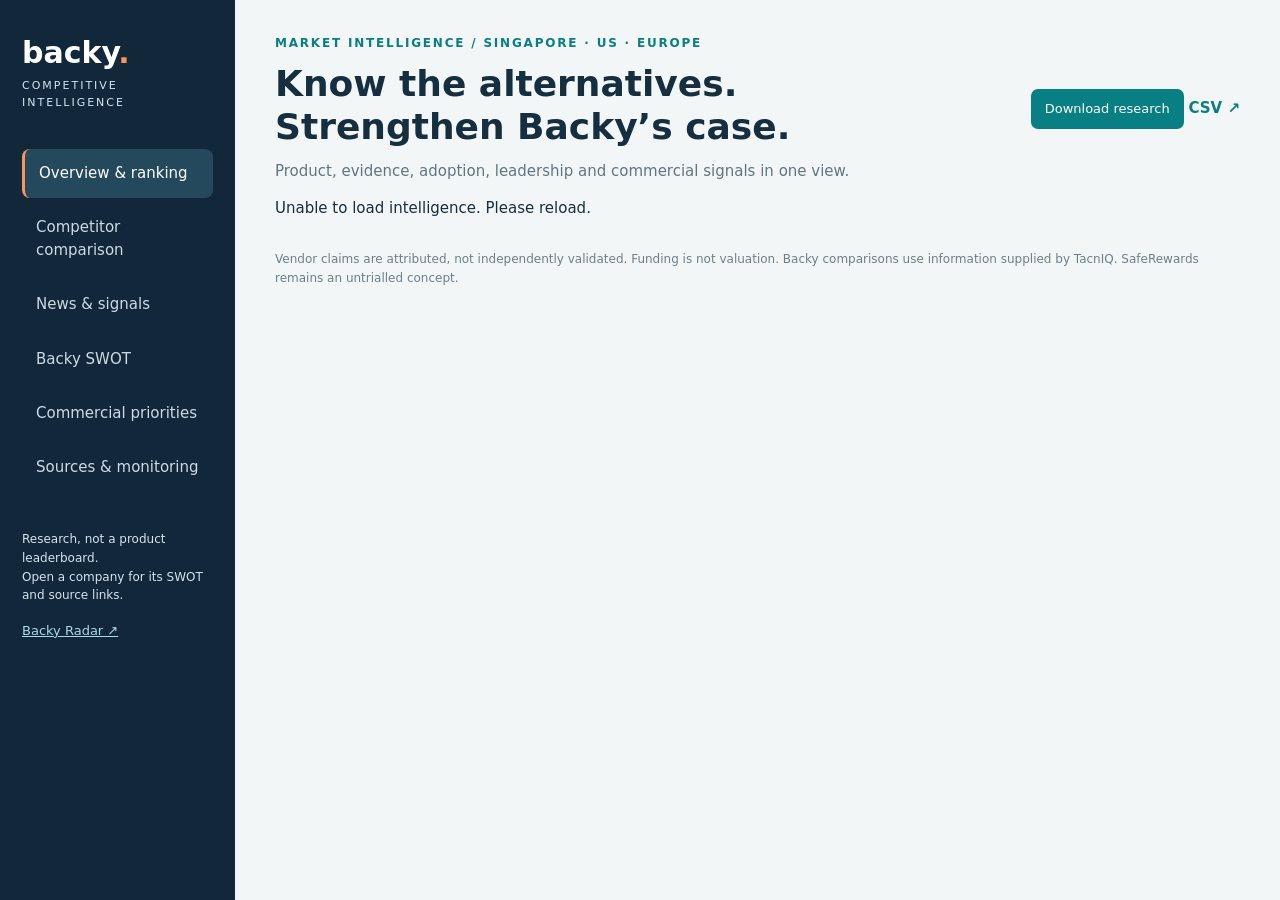
==== competitor_templates/competitors.html @ 69746f9e "Add sourced competitor intelligence dashboard and scheduled public monitoring" ====
<!doctype html><html lang="en"><head><meta charset="utf-8"><meta name="viewport" content="width=device-width,initial-scale=1"><title>Backy • Competitor Intelligence</title><style>
:root{--nav:#12283a;--ink:#152e40;--teal:#087f82;--orange:#ff9256;--line:#dce5e8}*{box-sizing:border-box}body{margin:0;background:#f3f6f6;color:var(--ink);font:15px/1.55 system-ui,sans-serif}aside{position:fixed;width:235px;height:100vh;background:var(--nav);color:#d5e4ed;padding:30px 22px}.brand{font-size:30px;font-weight:800;color:white}.brand span{color:var(--orange)}.sub{font-size:11px;letter-spacing:2px;text-transform:uppercase}nav{margin:38px 0}button{cursor:pointer;font:inherit;border:0}nav button{display:block;width:100%;text-align:left;background:none;color:#ccdae4;border-radius:8px;padding:13px 14px;margin:5px 0}nav button.active{background:#24495d;color:white;border-left:3px solid var(--orange)}aside a{color:#a9d9e1;font-size:13px}main{margin-left:235px;padding:34px 40px;max-width:1700px}.eyebrow{color:var(--teal);font-size:12px;font-weight:750;letter-spacing:1.8px;text-transform:uppercase}h1{font-size:36px;line-height:1.2;margin:9px 0 12px}h2{font-size:23px;margin:8px 0 16px}h3{font-size:17px;margin:0 0 9px}p{margin:8px 0 14px}.muted{color:#607584}.top{display:flex;justify-content:space-between;gap:24px;align-items:center}.pill,.tag{display:inline-block;border-radius:30px;padding:5px 10px;background:#e5f4f1;color:#076666;font-size:12px}.warn{background:#fff0dc;color:#925b10}.cards{display:grid;grid-template-columns:repeat(3,1fr);gap:16px;margin:25px 0}.card,.panel{background:white;border:1px solid var(--line);border-radius:13px;padding:21px}.metric{font-size:31px;font-weight:750}.grid{display:grid;grid-template-columns:1.45fr 1fr;gap:22px}.small{font-size:12px}.callout{border-left:4px solid var(--orange);background:#fff8f2;padding:18px;margin:18px 0;border-radius:5px}.link{color:var(--teal);text-decoration:none;font-weight:600}.link:hover{text-decoration:underline}.btn{display:inline-block;background:var(--teal);color:white;border-radius:7px;padding:10px 14px;text-decoration:none;font-size:13px}.row{display:flex;align-items:center;gap:12px;padding:14px 0;border-bottom:1px solid var(--line)}.rank{font-weight:750;color:var(--teal);width:25px}.score{margin-left:auto;font-weight:750}.bar{height:5px;background:#e4ecef;border-radius:6px;width:100px}.bar i{display:block;height:100%;background:var(--teal);border-radius:6px}.companybtn{background:none;color:var(--ink);text-align:left;font-weight:650;padding:0}.companybtn:hover{color:var(--teal)}table{border-collapse:collapse;width:100%;font-size:13px}th,td{padding:15px 12px;border-bottom:1px solid var(--line);text-align:left;vertical-align:top}th{font-size:11px;letter-spacing:.6px;text-transform:uppercase;background:#f7fafb}td:nth-child(1){min-width:170px}input,select{padding:10px;border:1px solid #c8d7df;border-radius:6px;font:inherit;background:white}.filters{display:flex;gap:10px;flex-wrap:wrap;margin:20px 0}.scroll{overflow:auto}.swot{display:grid;grid-template-columns:1fr 1fr;gap:17px}.swot .panel:nth-child(1){border-top:4px solid #139491}.swot .panel:nth-child(2){border-top:4px solid #d6a058}.swot .panel:nth-child(3){border-top:4px solid #4794ce}.swot .panel:nth-child(4){border-top:4px solid #bb6b75}ul{padding-left:20px}li{margin:9px 0}dialog{border:0;border-radius:15px;width:min(1050px,94vw);max-height:90vh;padding:28px;color:var(--ink)}dialog::backdrop{background:#0b233ac4}.close{float:right;background:#eaf0f3;border-radius:6px;padding:6px 12px}.news{padding:18px 0;border-bottom:1px solid var(--line)}.news a{font-size:17px}.hidden{display:none}.badge{font-size:11px;display:inline-block;padding:3px 7px;border-radius:4px;background:#edf2f5}.steps{display:grid;grid-template-columns:repeat(3,1fr);gap:16px}footer{padding:30px 0;color:#6b7f8d;font-size:12px}@media(max-width:1000px){aside{position:static;width:auto;height:auto;padding:18px}nav{display:flex;flex-wrap:wrap;margin:12px 0}nav button{width:auto}aside .small{display:none}main{margin:0;padding:24px}.grid{grid-template-columns:1fr}}@media(max-width:650px){.cards,.steps,.swot{grid-template-columns:1fr}.top{display:block}h1{font-size:29px}}
</style></head><body><aside><div class="brand">backy<span>.</span></div><div class="sub">Competitive intelligence</div><nav id="nav"><button data-view="overview" class="active">Overview & ranking</button><button data-view="compare">Competitor comparison</button><button data-view="updates">News & signals</button><button data-view="swot">Backy SWOT</button><button data-view="strategy">Commercial priorities</button><button data-view="sources">Sources & monitoring</button></nav><p class="small">Research, not a product leaderboard.<br>Open a company for its SWOT and source links.</p><a href="https://backy-radar-preview.onrender.com" target="_blank" rel="noopener">Backy Radar ↗</a></aside><main><div class="top"><div><div class="eyebrow">Market intelligence / Singapore · US · Europe</div><h1>Know the alternatives.<br>Strengthen Backy’s case.</h1><p class="muted">Product, evidence, adoption, leadership and commercial signals in one view.</p></div><div><a class="btn" href="/report.md">Download research</a> <a class="link" href="/export.csv">CSV ↗</a><p class="small muted" id="reviewdate"></p></div></div><div id="content"><p>Loading intelligence…</p></div><footer>Vendor claims are attributed, not independently validated. Funding is not valuation. Backy comparisons use information supplied by TacnIQ. SafeRewards remains an untrialled concept.</footer></main><dialog id="detail"><button class="close" onclick="this.closest('dialog').close()">Close ×</button><div id="detailbody"></div></dialog><script>
let D,view='overview';const $=s=>document.querySelector(s),esc=s=>String(s??'').replace(/[&<>"']/g,c=>({'&':'&amp;','<':'&lt;','>':'&gt;','"':'&quot;',"'":'&#39;'}[c]));const a=(u,t)=>`<a class="link" href="${esc(u)}" target="_blank" rel="noopener noreferrer">${esc(t)} ↗</a>`;const company=p=>`<button class="companybtn" onclick="detail('${p.id}')">${esc(p.name)}</button>`;const swot=s=>`<div class="swot">${Object.entries(s).map(([k,v])=>`<div class="panel"><h3>${k}</h3><ul>${v.map(x=>`<li>${esc(x)}</li>`).join('')}</ul></div>`).join('')}</div>`;
function detail(id){let p=D.profiles.find(x=>x.id===id);$('#detailbody').innerHTML=`<div class="eyebrow">${esc(p.category)} · ${esc(p.region)}</div><h2>${esc(p.name)} <span class="pill">${p.score}/100 relevance</span></h2><p>${esc(p.technology)}</p><div class="grid"><div><h3>Deployment & adoption</h3><p>${esc(p.adoption)}</p><h3>Management</h3><p>${esc(p.management)}</p></div><div><h3>Funding & valuation</h3><p>${esc(p.finance)}</p><h3>Pricing</h3><p>${esc(p.pricing)}</p></div></div><div class="callout"><strong>Backy response</strong><p>${esc(p.backy_response)}</p></div><h3>Competitor SWOT · analyst assessment</h3>${swot(p.swot)}<h3 style="margin-top:20px">Sources</h3>${p.sources.map(s=>`<p>${a(s.url,s.label)}</p>`).join('')}<h3>Score breakdown</h3><p>${Object.keys(D.methodology.weights).map((k,i)=>`${k}: ${p.scores[i]}/5 (${D.methodology.weights[k]}%)`).join(' · ')}</p>`;$('#detail').showModal()}
function render(){let html='';let ps=D.profiles;
if(view==='overview'){html=`<div class="cards"><div class="card"><div class="eyebrow">Landscape</div><div class="metric">${ps.length}</div><span>11 companies + existing alternatives</span></div><div class="card"><div class="eyebrow">Reviewed baseline</div><div class="metric">9 Oct 2026</div><span>Facts and analyst comparisons</span></div><div class="card"><div class="eyebrow">Discovery cadence</div><div class="metric">2× daily</div><span>Public news & official page checks; see health</span></div></div><div class="callout"><strong>Key watch: Kinetic’s insurance-channel transition</strong><p>30 September 2026: Kinetic announced Reflex retirement for workers’ compensation policyholders, with existing policyholder retirement by 1 October 2027. Users outside insurance policies are unaffected.</p>${a(ps.find(x=>x.name==='Kinetic Reflex').update.url,'Read original announcement')}</div><div class="grid"><div class="panel"><h2>Competitive relevance ranking</h2><p class="small muted">Weighted analyst judgement, not a claim of product superiority. Click each company for SWOT.</p>${ps.map((p,i)=>`<div class="row"><span class="rank">${i+1}</span><div>${company(p)}<div class="small muted">${esc(p.category)} · ${esc(p.region)}</div></div><div class="score">${p.score}<div class="bar"><i style="width:${p.score}%"></i></div></div></div>`).join('')}</div><div><div class="panel"><h2>What matters for Backy</h2><ul><li><strong>Haptics are already common.</strong> Prove measurement validity, usability and sustained change.</li><li><strong>Adoption is commercial evidence.</strong> Report hours worn, task context, comfort and alert response.</li><li><strong>HRP ≠ injury savings.</strong> Separate behavioural results from financial outcomes.</li><li><strong>Rewards need a trial.</strong> Demonstrate worker value, sustainable funding and fair scoring.</li><li><strong>Integrate where possible.</strong> EHS vendors and consultants can be partners.</li></ul></div><div class="panel" style="margin-top:18px"><h3>How the ranking works</h3><p class="small">${esc(D.methodology.description)}</p>${Object.entries(D.methodology.weights).map(([k,v])=>`<div class="row">${k}<strong class="score">${v}%</strong></div>`).join('')}</div></div></div>`}
if(view==='compare'){html=`<h2>Buyer-relevant comparison</h2><div class="filters"><input id="search" placeholder="Search companies / capabilities"><select id="category"><option value="">All categories</option>${[...new Set(ps.map(p=>p.category))].map(x=>`<option>${esc(x)}</option>`).join('')}</select></div><div class="panel scroll"><table><thead><tr><th>Company / relevance</th><th>Technology</th><th>Adoption & reporting</th><th>Finance / management</th><th>Backy response</th></tr></thead><tbody id="compareRows"></tbody></table></div>`}
if(view==='updates'){html=`<h2>News, product changes & public signals</h2><p class="muted">Reviewed baseline updates and automatically discovered headlines. Undated pages are current offerings, not “latest news”. Social buttons open public company searches; authenticated posts are not monitored.</p><div class="filters"><select id="newsCompany"><option value="">All companies</option>${ps.map(p=>`<option>${esc(p.name)}</option>`).join('')}</select><select id="newsStatus"><option value="">All statuses</option><option value="reviewed">Reviewed baseline</option><option value="candidate">Unreviewed discovery</option></select><select id="newsFactor"><option value="">All factors</option>${['Technology','Management','Funding / ownership','Partnerships','Evidence / adoption','Market update'].map(x=>`<option>${esc(x)}</option>`).join('')}</select></div><div class="panel" id="newsRows"></div>`}
if(view==='swot'){html=`<h2>Backy SWOT</h2><p class="muted">A strategic assessment based on TacnIQ’s supplied product and trial information. These are hypotheses and priorities, not validated comparative findings.</p>${swot(D.backy_swot)}<div class="callout"><strong>Positioning to test</strong><p>Practical, worker-centred ergonomic feedback with credible task-level evidence and low deployment effort. SafeRewards is an adoption hypothesis to evaluate alongside the core wearable.</p></div>`}
if(view==='strategy'){html=`<h2>Turn intelligence into commercial action</h2><div class="steps"><div class="panel"><span class="pill">1 · This week</span><h3>10 partnership calls</h3><p>Across Singapore, US and Europe, without regional quotas. Prioritise employers, ergonomic consultants, occupational-health providers and distributors with relevant workforces.</p><p class="small">Capture buyer problem, budget owner, incumbent intervention, adoption barriers and a dated next step.</p></div><div class="panel"><span class="pill">2 · Evidence</span><h3>Case-study slides</h3><p>Show baseline → vibration feedback → follow-up. Include participant numbers, wear hours, task mix, HRP/hour and limitations.</p><p class="small">Avoid presenting posture reductions as proven injuries prevented or financial savings.</p></div><div class="panel"><span class="pill">3 · Economics</span><h3>Buyer-owned ROI model</h3><p>Record device, onboarding, support, reporting and rewards costs. Estimate avoided time and incidents only with customer-approved assumptions.</p><p class="small">Show behavioural evidence separately from estimated savings and measured financial outcomes.</p></div></div><div class="grid" style="margin-top:20px"><div class="panel"><h3>SWOT → priorities</h3><ul><li>Strength + opportunity: partner-led trials that combine assessment and feedback.</li><li>Weakness + opportunity: longer adoption trials with transparent measurement.</li><li>Strength + threat: differentiate on ease, worker experience and useful evidence.</li><li>Weakness + threat: narrow claims; standardise onboarding, support and pricing.</li></ul></div><div class="panel"><h3>Questions for every buyer</h3><ul><li>What costs or audit gaps drive action today?</li><li>Which WSH / safety reporting requirements must evidence support?</li><li>What prevents workers from wearing devices consistently?</li><li>Who funds a pilot and who owns subsequent purchase?</li><li>Would internal recognition, pricing or practical rewards improve adoption?</li></ul></div></div><div class="callout"><strong>Rewards pilot design</strong><p>Test feedback-only against feedback plus rewards where feasible. Reward adherence and improvement relative to the worker’s own task-adjusted baseline; never punish an alert. Measure retention, perceived fairness, redemption, cost per engaged worker and persistence after rewards stop. Do not claim HPB or voucher-provider partnership until agreed.</p></div><div class="panel"><h3>Reporting and regulatory workstream</h3><p>Map requested reports to local WSH / occupational-safety requirements, ergonomics methods and customer audit workflows. Confirm privacy, consent and retention practices by market. Device data can support assessments; it does not itself certify compliance.</p>${a('https://www.osha.gov/ergonomics','OSHA ergonomics')} · ${a('https://www.cdc.gov/niosh/ergonomics/','NIOSH ergonomics')} · ${a('https://www.tal.sg/wshc','Singapore WSH Council')}</div>`}
if(view==='sources'){let f=D.feed;html=`<h2>Sources & monitoring health</h2><div class="panel"><h3>Twice-daily news & official-page discovery</h3><p>GitHub Actions is scheduled at 00:00 and 12:00 UTC (08:00 and 20:00 Singapore). Scheduled runs can be delayed. The monitor checks public-news RSS and official-page headings for changes. A first official-page scan establishes a baseline. The dashboard checks the saved feed every five minutes; it does not perform live social scraping.</p><p>Last attempt: <strong>${esc(f.last_attempt||'Not yet recorded')}</strong><br>Last fully successful scan: <strong>${esc(f.last_success||'Not yet recorded')}</strong><br>Sources successful on last attempt: ${f.successful_sources??0}/${f.total_sources??11}</p><p class="small">Automatic classification is keyword-based. Discovered headlines may refer to similarly named organisations and require review. Failed sources do not receive a fresh successful timestamp. Reviewed profiles, scores and valuation notes require manual review.</p>${a('https://github.com/sakthinivastacniq/backyradar/actions/workflows/competitor-monitor.yml','Monitor runs / manual run')} · ${a('https://github.com/sakthinivastacniq/backyradar','Code & research data')}</div><div class="panel scroll" style="margin-top:20px"><table><thead><tr><th>Organisation</th><th>Product / original sources</th><th>Public social discovery</th></tr></thead><tbody>${ps.map(p=>`<tr><td>${company(p)}</td><td>${p.sources.map(s=>a(s.url,s.label)).join('<br>')}</td><td>${a(p.social||('https://www.linkedin.com/search/results/companies/?keywords='+encodeURIComponent(p.name)),p.social?'Public LinkedIn company page':'Find company on LinkedIn')}<br><span class="small muted">Linked page where verified; otherwise a search link</span></td></tr>`).join('')}</tbody></table></div><div class="panel" style="margin-top:20px"><h3>Last scan source status</h3>${(f.sources||[]).map(s=>`<div class="row">${esc(s.company)} <span class="small muted">${esc(s.kind||'news')}</span><span class="score tag ${s.status==='error'?'warn':''}">${esc(s.status)} ${s.count??s.error??''}</span></div>`).join('')||'Awaiting first scan.'}</div>`}
$('#content').innerHTML=html;if(view==='compare'){for(let s of ['#search','#category'])$(s).addEventListener('input',compareRows);compareRows()}if(view==='updates'){for(let s of ['#newsCompany','#newsStatus','#newsFactor'])$(s).addEventListener('change',newsRows);newsRows()}}
function compareRows(){let q=$('#search').value.toLowerCase(),cat=$('#category').value;$('#compareRows').innerHTML=D.profiles.filter(p=>(!cat||p.category===cat)&&JSON.stringify(p).toLowerCase().includes(q)).map(p=>`<tr><td>${company(p)}<p class="small muted">${p.category}<br>${p.region}</p><span class="pill">${p.score}/100</span></td><td>${esc(p.technology)}</td><td>${esc(p.adoption)}</td><td>${esc(p.finance)}<p class="small muted">${esc(p.management)}</p></td><td>${esc(p.backy_response)}</td></tr>`).join('')}
function newsRows(){let c=$('#newsCompany').value,s=$('#newsStatus').value,f=$('#newsFactor').value;let items=[...D.profiles.map(p=>({...p.update,company:p.name,factor:p.update.factor||'Technology',source:'Linked reference'})),...(D.social_updates||[]),...D.feed.items];items.sort((a,b)=>(b.date||'').localeCompare(a.date||''));items=items.filter(x=>(!c||x.company===c)&&(!s||(s==='reviewed')===x.reviewed)&&(!f||x.factor===f));$('#newsRows').innerHTML=items.map(x=>`<article class="news"><div class="small muted">${esc(x.company)} · ${esc(x.date||'Publication date not verified')} ${esc(x.date_type||'')} · ${esc(x.factor)}</div>${a(x.url,x.title)}<p>${esc(x.summary||x.caution)}</p><span class="tag ${x.reviewed?'':'warn'}">${x.reviewed?'Reviewed baseline':'Unreviewed discovery'}</span> <span class="small muted">${esc(x.source||'Original linked source')}</span></article>`).join('')||'<p>No updates match these filters.</p>'}
$('#nav').addEventListener('click',e=>{if(!e.target.dataset.view)return;view=e.target.dataset.view;document.querySelectorAll('nav button').forEach(b=>b.classList.toggle('active',b===e.target));render()});fetch('/api/intelligence').then(r=>r.json()).then(d=>{D=d;$('#reviewdate').textContent='Baseline reviewed '+d.reviewed_on;render()}).catch(()=>$('#content').textContent='Unable to load intelligence. Please reload.');
</script></body></html>
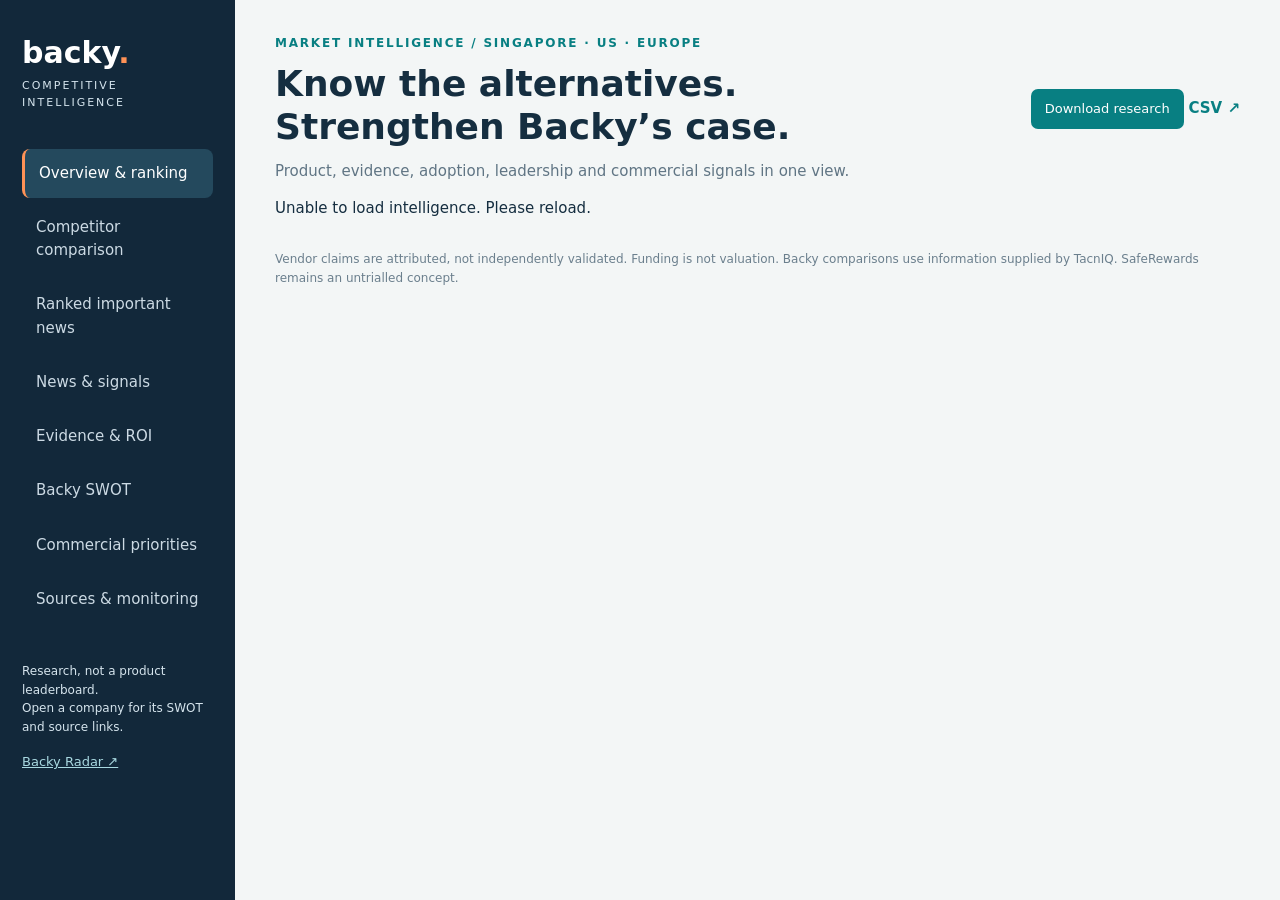
==== commit 17dbd92b: "Add ranked important competitor news, Inseer and Voxel, evidence comparison and broader monitoring" ====
--- a/competitor_templates/competitors.html
+++ b/competitor_templates/competitors.html
@@ -1,17 +1,21 @@
 <!doctype html><html lang="en"><head><meta charset="utf-8"><meta name="viewport" content="width=device-width,initial-scale=1"><title>Backy • Competitor Intelligence</title><style>
 :root{--nav:#12283a;--ink:#152e40;--teal:#087f82;--orange:#ff9256;--line:#dce5e8}*{box-sizing:border-box}body{margin:0;background:#f3f6f6;color:var(--ink);font:15px/1.55 system-ui,sans-serif}aside{position:fixed;width:235px;height:100vh;background:var(--nav);color:#d5e4ed;padding:30px 22px}.brand{font-size:30px;font-weight:800;color:white}.brand span{color:var(--orange)}.sub{font-size:11px;letter-spacing:2px;text-transform:uppercase}nav{margin:38px 0}button{cursor:pointer;font:inherit;border:0}nav button{display:block;width:100%;text-align:left;background:none;color:#ccdae4;border-radius:8px;padding:13px 14px;margin:5px 0}nav button.active{background:#24495d;color:white;border-left:3px solid var(--orange)}aside a{color:#a9d9e1;font-size:13px}main{margin-left:235px;padding:34px 40px;max-width:1700px}.eyebrow{color:var(--teal);font-size:12px;font-weight:750;letter-spacing:1.8px;text-transform:uppercase}h1{font-size:36px;line-height:1.2;margin:9px 0 12px}h2{font-size:23px;margin:8px 0 16px}h3{font-size:17px;margin:0 0 9px}p{margin:8px 0 14px}.muted{color:#607584}.top{display:flex;justify-content:space-between;gap:24px;align-items:center}.pill,.tag{display:inline-block;border-radius:30px;padding:5px 10px;background:#e5f4f1;color:#076666;font-size:12px}.warn{background:#fff0dc;color:#925b10}.cards{display:grid;grid-template-columns:repeat(3,1fr);gap:16px;margin:25px 0}.card,.panel{background:white;border:1px solid var(--line);border-radius:13px;padding:21px}.metric{font-size:31px;font-weight:750}.grid{display:grid;grid-template-columns:1.45fr 1fr;gap:22px}.small{font-size:12px}.callout{border-left:4px solid var(--orange);background:#fff8f2;padding:18px;margin:18px 0;border-radius:5px}.link{color:var(--teal);text-decoration:none;font-weight:600}.link:hover{text-decoration:underline}.btn{display:inline-block;background:var(--teal);color:white;border-radius:7px;padding:10px 14px;text-decoration:none;font-size:13px}.row{display:flex;align-items:center;gap:12px;padding:14px 0;border-bottom:1px solid var(--line)}.rank{font-weight:750;color:var(--teal);width:25px}.score{margin-left:auto;font-weight:750}.bar{height:5px;background:#e4ecef;border-radius:6px;width:100px}.bar i{display:block;height:100%;background:var(--teal);border-radius:6px}.companybtn{background:none;color:var(--ink);text-align:left;font-weight:650;padding:0}.companybtn:hover{color:var(--teal)}table{border-collapse:collapse;width:100%;font-size:13px}th,td{padding:15px 12px;border-bottom:1px solid var(--line);text-align:left;vertical-align:top}th{font-size:11px;letter-spacing:.6px;text-transform:uppercase;background:#f7fafb}td:nth-child(1){min-width:170px}input,select{padding:10px;border:1px solid #c8d7df;border-radius:6px;font:inherit;background:white}.filters{display:flex;gap:10px;flex-wrap:wrap;margin:20px 0}.scroll{overflow:auto}.swot{display:grid;grid-template-columns:1fr 1fr;gap:17px}.swot .panel:nth-child(1){border-top:4px solid #139491}.swot .panel:nth-child(2){border-top:4px solid #d6a058}.swot .panel:nth-child(3){border-top:4px solid #4794ce}.swot .panel:nth-child(4){border-top:4px solid #bb6b75}ul{padding-left:20px}li{margin:9px 0}dialog{border:0;border-radius:15px;width:min(1050px,94vw);max-height:90vh;padding:28px;color:var(--ink)}dialog::backdrop{background:#0b233ac4}.close{float:right;background:#eaf0f3;border-radius:6px;padding:6px 12px}.news{padding:18px 0;border-bottom:1px solid var(--line)}.news a{font-size:17px}.hidden{display:none}.badge{font-size:11px;display:inline-block;padding:3px 7px;border-radius:4px;background:#edf2f5}.steps{display:grid;grid-template-columns:repeat(3,1fr);gap:16px}footer{padding:30px 0;color:#6b7f8d;font-size:12px}@media(max-width:1000px){aside{position:static;width:auto;height:auto;padding:18px}nav{display:flex;flex-wrap:wrap;margin:12px 0}nav button{width:auto}aside .small{display:none}main{margin:0;padding:24px}.grid{grid-template-columns:1fr}}@media(max-width:650px){.cards,.steps,.swot{grid-template-columns:1fr}.top{display:block}h1{font-size:29px}}
-</style></head><body><aside><div class="brand">backy<span>.</span></div><div class="sub">Competitive intelligence</div><nav id="nav"><button data-view="overview" class="active">Overview & ranking</button><button data-view="compare">Competitor comparison</button><button data-view="updates">News & signals</button><button data-view="swot">Backy SWOT</button><button data-view="strategy">Commercial priorities</button><button data-view="sources">Sources & monitoring</button></nav><p class="small">Research, not a product leaderboard.<br>Open a company for its SWOT and source links.</p><a href="https://backy-radar-preview.onrender.com" target="_blank" rel="noopener">Backy Radar ↗</a></aside><main><div class="top"><div><div class="eyebrow">Market intelligence / Singapore · US · Europe</div><h1>Know the alternatives.<br>Strengthen Backy’s case.</h1><p class="muted">Product, evidence, adoption, leadership and commercial signals in one view.</p></div><div><a class="btn" href="/report.md">Download research</a> <a class="link" href="/export.csv">CSV ↗</a><p class="small muted" id="reviewdate"></p></div></div><div id="content"><p>Loading intelligence…</p></div><footer>Vendor claims are attributed, not independently validated. Funding is not valuation. Backy comparisons use information supplied by TacnIQ. SafeRewards remains an untrialled concept.</footer></main><dialog id="detail"><button class="close" onclick="this.closest('dialog').close()">Close ×</button><div id="detailbody"></div></dialog><script>
+</style></head><body><aside><div class="brand">backy<span>.</span></div><div class="sub">Competitive intelligence</div><nav id="nav"><button data-view="overview" class="active">Overview & ranking</button><button data-view="compare">Competitor comparison</button><button data-view="priority">Ranked important news</button><button data-view="updates">News & signals</button><button data-view="evidence">Evidence & ROI</button><button data-view="swot">Backy SWOT</button><button data-view="strategy">Commercial priorities</button><button data-view="sources">Sources & monitoring</button></nav><p class="small">Research, not a product leaderboard.<br>Open a company for its SWOT and source links.</p><a href="https://backy-radar-preview.onrender.com" target="_blank" rel="noopener">Backy Radar ↗</a></aside><main><div class="top"><div><div class="eyebrow">Market intelligence / Singapore · US · Europe</div><h1>Know the alternatives.<br>Strengthen Backy’s case.</h1><p class="muted">Product, evidence, adoption, leadership and commercial signals in one view.</p></div><div><a class="btn" href="/report.md">Download research</a> <a class="link" href="/export.csv">CSV ↗</a><p class="small muted" id="reviewdate"></p></div></div><div id="content"><p>Loading intelligence…</p></div><footer>Vendor claims are attributed, not independently validated. Funding is not valuation. Backy comparisons use information supplied by TacnIQ. SafeRewards remains an untrialled concept.</footer></main><dialog id="detail"><button class="close" onclick="this.closest('dialog').close()">Close ×</button><div id="detailbody"></div></dialog><script>
 let D,view='overview';const $=s=>document.querySelector(s),esc=s=>String(s??'').replace(/[&<>"']/g,c=>({'&':'&amp;','<':'&lt;','>':'&gt;','"':'&quot;',"'":'&#39;'}[c]));const a=(u,t)=>`<a class="link" href="${esc(u)}" target="_blank" rel="noopener noreferrer">${esc(t)} ↗</a>`;const company=p=>`<button class="companybtn" onclick="detail('${p.id}')">${esc(p.name)}</button>`;const swot=s=>`<div class="swot">${Object.entries(s).map(([k,v])=>`<div class="panel"><h3>${k}</h3><ul>${v.map(x=>`<li>${esc(x)}</li>`).join('')}</ul></div>`).join('')}</div>`;
 function detail(id){let p=D.profiles.find(x=>x.id===id);$('#detailbody').innerHTML=`<div class="eyebrow">${esc(p.category)} · ${esc(p.region)}</div><h2>${esc(p.name)} <span class="pill">${p.score}/100 relevance</span></h2><p>${esc(p.technology)}</p><div class="grid"><div><h3>Deployment & adoption</h3><p>${esc(p.adoption)}</p><h3>Management</h3><p>${esc(p.management)}</p></div><div><h3>Funding & valuation</h3><p>${esc(p.finance)}</p><h3>Pricing</h3><p>${esc(p.pricing)}</p></div></div><div class="callout"><strong>Backy response</strong><p>${esc(p.backy_response)}</p></div><h3>Competitor SWOT · analyst assessment</h3>${swot(p.swot)}<h3 style="margin-top:20px">Sources</h3>${p.sources.map(s=>`<p>${a(s.url,s.label)}</p>`).join('')}<h3>Score breakdown</h3><p>${Object.keys(D.methodology.weights).map((k,i)=>`${k}: ${p.scores[i]}/5 (${D.methodology.weights[k]}%)`).join(' · ')}</p>`;$('#detail').showModal()}
 function render(){let html='';let ps=D.profiles;
-if(view==='overview'){html=`<div class="cards"><div class="card"><div class="eyebrow">Landscape</div><div class="metric">${ps.length}</div><span>11 companies + existing alternatives</span></div><div class="card"><div class="eyebrow">Reviewed baseline</div><div class="metric">9 Oct 2026</div><span>Facts and analyst comparisons</span></div><div class="card"><div class="eyebrow">Discovery cadence</div><div class="metric">2× daily</div><span>Public news & official page checks; see health</span></div></div><div class="callout"><strong>Key watch: Kinetic’s insurance-channel transition</strong><p>30 September 2026: Kinetic announced Reflex retirement for workers’ compensation policyholders, with existing policyholder retirement by 1 October 2027. Users outside insurance policies are unaffected.</p>${a(ps.find(x=>x.name==='Kinetic Reflex').update.url,'Read original announcement')}</div><div class="grid"><div class="panel"><h2>Competitive relevance ranking</h2><p class="small muted">Weighted analyst judgement, not a claim of product superiority. Click each company for SWOT.</p>${ps.map((p,i)=>`<div class="row"><span class="rank">${i+1}</span><div>${company(p)}<div class="small muted">${esc(p.category)} · ${esc(p.region)}</div></div><div class="score">${p.score}<div class="bar"><i style="width:${p.score}%"></i></div></div></div>`).join('')}</div><div><div class="panel"><h2>What matters for Backy</h2><ul><li><strong>Haptics are already common.</strong> Prove measurement validity, usability and sustained change.</li><li><strong>Adoption is commercial evidence.</strong> Report hours worn, task context, comfort and alert response.</li><li><strong>HRP ≠ injury savings.</strong> Separate behavioural results from financial outcomes.</li><li><strong>Rewards need a trial.</strong> Demonstrate worker value, sustainable funding and fair scoring.</li><li><strong>Integrate where possible.</strong> EHS vendors and consultants can be partners.</li></ul></div><div class="panel" style="margin-top:18px"><h3>How the ranking works</h3><p class="small">${esc(D.methodology.description)}</p>${Object.entries(D.methodology.weights).map(([k,v])=>`<div class="row">${k}<strong class="score">${v}%</strong></div>`).join('')}</div></div></div>`}
-if(view==='compare'){html=`<h2>Buyer-relevant comparison</h2><div class="filters"><input id="search" placeholder="Search companies / capabilities"><select id="category"><option value="">All categories</option>${[...new Set(ps.map(p=>p.category))].map(x=>`<option>${esc(x)}</option>`).join('')}</select></div><div class="panel scroll"><table><thead><tr><th>Company / relevance</th><th>Technology</th><th>Adoption & reporting</th><th>Finance / management</th><th>Backy response</th></tr></thead><tbody id="compareRows"></tbody></table></div>`}
-if(view==='updates'){html=`<h2>News, product changes & public signals</h2><p class="muted">Reviewed baseline updates and automatically discovered headlines. Undated pages are current offerings, not “latest news”. Social buttons open public company searches; authenticated posts are not monitored.</p><div class="filters"><select id="newsCompany"><option value="">All companies</option>${ps.map(p=>`<option>${esc(p.name)}</option>`).join('')}</select><select id="newsStatus"><option value="">All statuses</option><option value="reviewed">Reviewed baseline</option><option value="candidate">Unreviewed discovery</option></select><select id="newsFactor"><option value="">All factors</option>${['Technology','Management','Funding / ownership','Partnerships','Evidence / adoption','Market update'].map(x=>`<option>${esc(x)}</option>`).join('')}</select></div><div class="panel" id="newsRows"></div>`}
+if(view==='overview'){html=`<div class="cards"><div class="card"><div class="eyebrow">Landscape</div><div class="metric">${ps.length}</div><span>${ps.length-1} companies + existing alternatives</span></div><div class="card"><div class="eyebrow">Reviewed baseline</div><div class="metric">9 Oct 2026</div><span>Facts and analyst comparisons</span></div><div class="card"><div class="eyebrow">Discovery cadence</div><div class="metric">2× daily</div><span>Public news & official page checks; see health</span></div></div><div class="callout"><strong>Key watch: Kinetic’s insurance-channel transition</strong><p>30 September 2026: Kinetic announced Reflex retirement for workers’ compensation policyholders, with existing policyholder retirement by 1 October 2027. Users outside insurance policies are unaffected.</p>${a(ps.find(x=>x.name==='Kinetic Reflex').update.url,'Read original announcement')}</div><div class="panel" style="margin-bottom:20px"><h2>Important news to read first</h2><p class="small muted">Recent signals ranked for Backy. Use Ranked important news for filters, score breakdowns and suggested actions.</p>${D.ranked_news.filter(x=>x.age_days!==null&&x.age_days>=0&&x.age_days<=90).slice(0,3).map((x,i)=>`<div class="row"><span class="rank">${i+1}</span><div>${a(x.url,x.title)}<div class="small muted">${esc(x.company)} · ${esc(x.date)} · ${x.reviewed?'Reviewed reference':'Unreviewed discovery'}</div></div><span class="score">${x.priority_score}</span></div>`).join('')}</div><div class="grid"><div class="panel"><h2>Competitive relevance ranking</h2><p class="small muted">Weighted analyst judgement, not a claim of product superiority. Click each company for SWOT.</p>${ps.map((p,i)=>`<div class="row"><span class="rank">${i+1}</span><div>${company(p)}<div class="small muted">${esc(p.category)} · ${esc(p.region)}</div></div><div class="score">${p.score}<div class="bar"><i style="width:${p.score}%"></i></div></div></div>`).join('')}</div><div><div class="panel"><h2>What matters for Backy</h2><ul><li><strong>Haptics are already common.</strong> Prove measurement validity, usability and sustained change.</li><li><strong>Adoption is commercial evidence.</strong> Report hours worn, task context, comfort and alert response.</li><li><strong>HRP ≠ injury savings.</strong> Separate behavioural results from financial outcomes.</li><li><strong>Rewards need a trial.</strong> Demonstrate worker value, sustainable funding and fair scoring.</li><li><strong>Integrate where possible.</strong> EHS vendors and consultants can be partners.</li></ul></div><div class="panel" style="margin-top:18px"><h3>How the ranking works</h3><p class="small">${esc(D.methodology.description)}</p>${Object.entries(D.methodology.weights).map(([k,v])=>`<div class="row">${k}<strong class="score">${v}%</strong></div>`).join('')}</div></div></div>`}
+if(view==='priority'){html=`<h2>Ranked most important competitor news</h2><p class="muted">Prioritised for Backy’s sales, partnerships and product decisions. Recent developments are shown first by importance; historical studies remain available through the date filter.</p><div class="panel"><strong>How priority is calculated</strong><p class="small">${esc(D.news_methodology.description)}</p><p class="small">Competitor relevance 25 · Event materiality 30 · Source status 25 · Recency 20. Unreviewed items capped at 70; generic website-change alerts capped at 45.</p></div><div class="filters"><select id="priorityPeriod"><option value="90">Last 90 days</option><option value="30">Last 30 days</option><option value="365">Last year</option><option value="all">All dates / historical evidence</option></select><select id="priorityCompany"><option value="">All companies / market</option>${[...new Set(D.ranked_news.map(x=>x.company))].sort().map(x=>`<option>${esc(x)}</option>`).join('')}</select><select id="priorityStatus"><option value="">All review statuses</option><option value="reviewed">Reviewed references</option><option value="candidate">Unreviewed discovery</option></select><input id="prioritySearch" placeholder="Search important news"><a class="btn" href="/news.csv">Export ranked news</a></div><p class="small muted" id="priorityCount"></p><div id="priorityRows"></div>`}
+if(view==='evidence'){html=`<h2>Evidence & financial outcomes</h2><p class="muted">Compare endpoints and study designs before comparing percentages. These claims are vendor-reported; a linked reference is not an independent validation of the underlying result.</p><div class="steps">${D.evidence.map(x=>`<div class="panel"><div class="eyebrow">${esc(x.company)}</div><h3>${esc(x.endpoint)}</h3><p><strong>${esc(x.claim)}</strong></p><p>${esc(x.study)}</p><div class="callout"><strong>Comparison limits</strong><p>${esc(x.limits)}</p></div>${a(x.url,'Evidence / reference')}<p class="small muted">${esc(x.source_note)}</p></div>`).join('')}</div><div class="panel" style="margin-top:20px"><h3>Backy’s evidence roadmap</h3><ul><li>Behaviour: HRP per monitored hour, task exposure and response to vibration.</li><li>Adoption: wear hours, participation, comfort and persistence.</li><li>Workflow: supervisor time, report usefulness and deployment effort.</li><li>Financial outcomes: customer-confirmed incident costs and productivity assumptions, with appropriate follow-up and comparison groups.</li><li>Rewards: cost per engaged worker, redemption and sustained behaviour after incentives end.</li></ul></div>`}
+if(view==='compare'){html=`<h2>Buyer-relevant comparison</h2><div class="panel"><h3>Backy reference · supplied by TacnIQ</h3><p>Lower-back wearable with pressure-array and tilt sensing; real-time vibration feedback; approximately three-second calibration; offline feedback and dashboard reporting. Two-week pilot format: baseline followed by feedback, with wear compliance and task context recorded.</p><p class="small muted">The reported 67% HRP reduction is from a short TacnIQ pilot, not a controlled injury or cost study. SafeRewards is proposed and untrialled. Competitive advantages require comparative validation.</p></div><div class="filters"><input id="search" placeholder="Search companies / capabilities"><select id="category"><option value="">All categories</option>${[...new Set(ps.map(p=>p.category))].map(x=>`<option>${esc(x)}</option>`).join('')}</select></div><div class="panel scroll"><table><thead><tr><th>Company / relevance</th><th>Technology</th><th>Adoption & reporting</th><th>Finance / management</th><th>Backy response</th></tr></thead><tbody id="compareRows"></tbody></table></div>`}
+if(view==='updates'){html=`<h2>News, product changes & public signals</h2><p class="muted">Reviewed baseline updates and automatically discovered headlines. Undated pages are current offerings, not “latest news”. Public social references and company links are included; authenticated posts are not monitored.</p><div class="filters"><select id="newsCompany"><option value="">All companies</option>${[...new Set(D.ranked_news.map(x=>x.company))].sort().map(x=>`<option>${esc(x)}</option>`).join('')}</select><select id="newsStatus"><option value="">All statuses</option><option value="reviewed">Reviewed baseline</option><option value="candidate">Unreviewed discovery</option></select><select id="newsFactor"><option value="">All factors</option>${['Technology','Management','Funding / ownership','Partnerships','Evidence / adoption','Market update'].map(x=>`<option>${esc(x)}</option>`).join('')}</select></div><div class="panel" id="newsRows"></div>`}
 if(view==='swot'){html=`<h2>Backy SWOT</h2><p class="muted">A strategic assessment based on TacnIQ’s supplied product and trial information. These are hypotheses and priorities, not validated comparative findings.</p>${swot(D.backy_swot)}<div class="callout"><strong>Positioning to test</strong><p>Practical, worker-centred ergonomic feedback with credible task-level evidence and low deployment effort. SafeRewards is an adoption hypothesis to evaluate alongside the core wearable.</p></div>`}
 if(view==='strategy'){html=`<h2>Turn intelligence into commercial action</h2><div class="steps"><div class="panel"><span class="pill">1 · This week</span><h3>10 partnership calls</h3><p>Across Singapore, US and Europe, without regional quotas. Prioritise employers, ergonomic consultants, occupational-health providers and distributors with relevant workforces.</p><p class="small">Capture buyer problem, budget owner, incumbent intervention, adoption barriers and a dated next step.</p></div><div class="panel"><span class="pill">2 · Evidence</span><h3>Case-study slides</h3><p>Show baseline → vibration feedback → follow-up. Include participant numbers, wear hours, task mix, HRP/hour and limitations.</p><p class="small">Avoid presenting posture reductions as proven injuries prevented or financial savings.</p></div><div class="panel"><span class="pill">3 · Economics</span><h3>Buyer-owned ROI model</h3><p>Record device, onboarding, support, reporting and rewards costs. Estimate avoided time and incidents only with customer-approved assumptions.</p><p class="small">Show behavioural evidence separately from estimated savings and measured financial outcomes.</p></div></div><div class="grid" style="margin-top:20px"><div class="panel"><h3>SWOT → priorities</h3><ul><li>Strength + opportunity: partner-led trials that combine assessment and feedback.</li><li>Weakness + opportunity: longer adoption trials with transparent measurement.</li><li>Strength + threat: differentiate on ease, worker experience and useful evidence.</li><li>Weakness + threat: narrow claims; standardise onboarding, support and pricing.</li></ul></div><div class="panel"><h3>Questions for every buyer</h3><ul><li>What costs or audit gaps drive action today?</li><li>Which WSH / safety reporting requirements must evidence support?</li><li>What prevents workers from wearing devices consistently?</li><li>Who funds a pilot and who owns subsequent purchase?</li><li>Would internal recognition, pricing or practical rewards improve adoption?</li></ul></div></div><div class="callout"><strong>Rewards pilot design</strong><p>Test feedback-only against feedback plus rewards where feasible. Reward adherence and improvement relative to the worker’s own task-adjusted baseline; never punish an alert. Measure retention, perceived fairness, redemption, cost per engaged worker and persistence after rewards stop. Do not claim HPB or voucher-provider partnership until agreed.</p></div><div class="panel"><h3>Reporting and regulatory workstream</h3><p>Map requested reports to local WSH / occupational-safety requirements, ergonomics methods and customer audit workflows. Confirm privacy, consent and retention practices by market. Device data can support assessments; it does not itself certify compliance.</p>${a('https://www.osha.gov/ergonomics','OSHA ergonomics')} · ${a('https://www.cdc.gov/niosh/ergonomics/','NIOSH ergonomics')} · ${a('https://www.tal.sg/wshc','Singapore WSH Council')}</div>`}
-if(view==='sources'){let f=D.feed;html=`<h2>Sources & monitoring health</h2><div class="panel"><h3>Twice-daily news & official-page discovery</h3><p>GitHub Actions is scheduled at 00:00 and 12:00 UTC (08:00 and 20:00 Singapore). Scheduled runs can be delayed. The monitor checks public-news RSS and official-page headings for changes. A first official-page scan establishes a baseline. The dashboard checks the saved feed every five minutes; it does not perform live social scraping.</p><p>Last attempt: <strong>${esc(f.last_attempt||'Not yet recorded')}</strong><br>Last fully successful scan: <strong>${esc(f.last_success||'Not yet recorded')}</strong><br>Sources successful on last attempt: ${f.successful_sources??0}/${f.total_sources??11}</p><p class="small">Automatic classification is keyword-based. Discovered headlines may refer to similarly named organisations and require review. Failed sources do not receive a fresh successful timestamp. Reviewed profiles, scores and valuation notes require manual review.</p>${a('https://github.com/sakthinivastacniq/backyradar/actions/workflows/competitor-monitor.yml','Monitor runs / manual run')} · ${a('https://github.com/sakthinivastacniq/backyradar','Code & research data')}</div><div class="panel scroll" style="margin-top:20px"><table><thead><tr><th>Organisation</th><th>Product / original sources</th><th>Public social discovery</th></tr></thead><tbody>${ps.map(p=>`<tr><td>${company(p)}</td><td>${p.sources.map(s=>a(s.url,s.label)).join('<br>')}</td><td>${a(p.social||('https://www.linkedin.com/search/results/companies/?keywords='+encodeURIComponent(p.name)),p.social?'Public LinkedIn company page':'Find company on LinkedIn')}<br><span class="small muted">Linked page where verified; otherwise a search link</span></td></tr>`).join('')}</tbody></table></div><div class="panel" style="margin-top:20px"><h3>Last scan source status</h3>${(f.sources||[]).map(s=>`<div class="row">${esc(s.company)} <span class="small muted">${esc(s.kind||'news')}</span><span class="score tag ${s.status==='error'?'warn':''}">${esc(s.status)} ${s.count??s.error??''}</span></div>`).join('')||'Awaiting first scan.'}</div>`}
-$('#content').innerHTML=html;if(view==='compare'){for(let s of ['#search','#category'])$(s).addEventListener('input',compareRows);compareRows()}if(view==='updates'){for(let s of ['#newsCompany','#newsStatus','#newsFactor'])$(s).addEventListener('change',newsRows);newsRows()}}
+if(view==='sources'){let f=D.feed;html=`<h2>Sources & monitoring health</h2><div class="panel"><h3>Twice-daily news & official-page discovery</h3><p>GitHub Actions is scheduled at 00:00 and 12:00 UTC (08:00 and 20:00 Singapore). Scheduled runs can be delayed. The monitor checks public-news RSS and official-page content for changes. A first official-page scan establishes a baseline. The dashboard checks the saved feed every five minutes; it does not perform live social scraping.</p><p>Last attempt: <strong>${esc(f.last_attempt||'Not yet recorded')}</strong><br>Last fully successful scan: <strong>${esc(f.last_success||'Not yet recorded')}</strong><br>Sources successful on last attempt: ${f.successful_sources??0}/${f.total_sources??11}</p><p class="small">Automatic classification is keyword-based. Discovered headlines may refer to similarly named organisations and require review. Failed sources do not receive a fresh successful timestamp. Reviewed profiles, scores and valuation notes require manual review.</p>${a('https://github.com/sakthinivastacniq/backyradar/actions/workflows/competitor-monitor.yml','Monitor runs / manual run')} · ${a('https://github.com/sakthinivastacniq/backyradar','Code & research data')}</div><div class="panel scroll" style="margin-top:20px"><table><thead><tr><th>Organisation</th><th>Product / original sources</th><th>Public social discovery</th></tr></thead><tbody>${ps.map(p=>`<tr><td>${company(p)}</td><td>${p.sources.map(s=>a(s.url,s.label)).join('<br>')}</td><td>${a(p.social||('https://www.linkedin.com/search/results/companies/?keywords='+encodeURIComponent(p.name)),p.social?'Public LinkedIn company page':'Find company on LinkedIn')}<br><span class="small muted">Linked page where verified; otherwise a search link</span></td></tr>`).join('')}</tbody></table></div><div class="panel" style="margin-top:20px"><h3>Last scan source status</h3>${(f.sources||[]).map(s=>`<div class="row"><div>${esc(s.company)} <span class="small muted">${esc(s.kind||'news')}</span><br><span class="small">${a(s.url,'Open monitored source')}</span></div><span class="score tag ${s.status==='error'?'warn':''}">${esc(s.status)} ${s.count??s.error??''}</span></div>`).join('')||'Awaiting first scan.'}</div>`}
+$('#content').innerHTML=html;if(view==='compare'){for(let s of ['#search','#category'])$(s).addEventListener('input',compareRows);compareRows()}if(view==='priority'){for(let id of ['#priorityPeriod','#priorityCompany','#priorityStatus'])$(id).addEventListener('change',priorityRows);$('#prioritySearch').addEventListener('input',priorityRows);priorityRows()}if(view==='updates'){for(let s of ['#newsCompany','#newsStatus','#newsFactor'])$(s).addEventListener('change',newsRows);newsRows()}}
 function compareRows(){let q=$('#search').value.toLowerCase(),cat=$('#category').value;$('#compareRows').innerHTML=D.profiles.filter(p=>(!cat||p.category===cat)&&JSON.stringify(p).toLowerCase().includes(q)).map(p=>`<tr><td>${company(p)}<p class="small muted">${p.category}<br>${p.region}</p><span class="pill">${p.score}/100</span></td><td>${esc(p.technology)}</td><td>${esc(p.adoption)}</td><td>${esc(p.finance)}<p class="small muted">${esc(p.management)}</p></td><td>${esc(p.backy_response)}</td></tr>`).join('')}
-function newsRows(){let c=$('#newsCompany').value,s=$('#newsStatus').value,f=$('#newsFactor').value;let items=[...D.profiles.map(p=>({...p.update,company:p.name,factor:p.update.factor||'Technology',source:'Linked reference'})),...(D.social_updates||[]),...D.feed.items];items.sort((a,b)=>(b.date||'').localeCompare(a.date||''));items=items.filter(x=>(!c||x.company===c)&&(!s||(s==='reviewed')===x.reviewed)&&(!f||x.factor===f));$('#newsRows').innerHTML=items.map(x=>`<article class="news"><div class="small muted">${esc(x.company)} · ${esc(x.date||'Publication date not verified')} ${esc(x.date_type||'')} · ${esc(x.factor)}</div>${a(x.url,x.title)}<p>${esc(x.summary||x.caution)}</p><span class="tag ${x.reviewed?'':'warn'}">${x.reviewed?'Reviewed baseline':'Unreviewed discovery'}</span> <span class="small muted">${esc(x.source||'Original linked source')}</span></article>`).join('')||'<p>No updates match these filters.</p>'}
+function newsRows(){let c=$('#newsCompany').value,s=$('#newsStatus').value,f=$('#newsFactor').value;let items=[...D.ranked_news];items.sort((a,b)=>(b.date||'').localeCompare(a.date||''));items=items.filter(x=>(!c||x.company===c)&&(!s||(s==='reviewed')===x.reviewed)&&(!f||x.factor===f));$('#newsRows').innerHTML=items.map(x=>`<article class="news"><div class="small muted">${esc(x.company)} · ${esc(x.date||'Publication date not verified')} ${esc(x.date_type||'')} · ${esc(x.factor)}</div>${a(x.url,x.title)}<p>${esc(x.summary||x.caution)}</p><span class="tag ${x.reviewed?'':'warn'}">${x.reviewed?'Reviewed reference':'Unreviewed discovery'}</span> <span class="small muted">${esc(x.source||'Original linked source')} · Priority ${x.priority_score}/100</span></article>`).join('')||'<p>No updates match these filters.</p>'}
+function newsCard(x,i){return `<article class="panel" style="margin:14px 0"><div class="top"><div><span class="pill">#${i+1} · ${x.priority_score}/100 · ${x.priority_band}</span> <span class="tag ${x.reviewed?'':'warn'}">${x.reviewed?'Reviewed reference':'Unreviewed discovery'}</span><p class="small muted">${esc(x.company)} · ${esc(x.date||'Publication date not verified')} ${esc(x.date_type||'')} · ${esc(x.factor)}</p><h3>${a(x.url,x.title)}</h3></div></div><p>${esc(x.summary||x.caution)}</p><div class="grid"><div><strong>Implication for Backy</strong><p>${esc(x.backy_impact)}</p></div><div><strong>Suggested action</strong><p>${esc(x.recommended_action)}</p></div></div><details><summary class="small link" style="cursor:pointer">Why this ranks here</summary><p class="small">${esc(x.ranking_reason)}</p><p class="small">${Object.entries(x.score_parts).map(([k,v])=>`${esc(k)}: ${v}`).join(' · ')}</p><p class="small muted">${esc(x.source_status)}</p></details></article>`}
+function priorityRows(){let period=$('#priorityPeriod').value,c=$('#priorityCompany').value,s=$('#priorityStatus').value,q=$('#prioritySearch').value.toLowerCase();let items=D.ranked_news.filter(x=>(period==='all'||(x.age_days!==null&&x.age_days>=0&&x.age_days<=Number(period)))&&(!c||x.company===c)&&(!s||(s==='reviewed')===x.reviewed)&&[x.title,x.company,x.backy_impact].join(' ').toLowerCase().includes(q));$('#priorityCount').textContent=`${items.length} matching updates · highest priority first · rule-based scores require judgement`;$('#priorityRows').innerHTML=items.slice(0,80).map(newsCard).join('')||'<div class="panel">No updates match. Try a wider date range.</div>'}
 $('#nav').addEventListener('click',e=>{if(!e.target.dataset.view)return;view=e.target.dataset.view;document.querySelectorAll('nav button').forEach(b=>b.classList.toggle('active',b===e.target));render()});fetch('/api/intelligence').then(r=>r.json()).then(d=>{D=d;$('#reviewdate').textContent='Baseline reviewed '+d.reviewed_on;render()}).catch(()=>$('#content').textContent='Unable to load intelligence. Please reload.');
 </script></body></html>
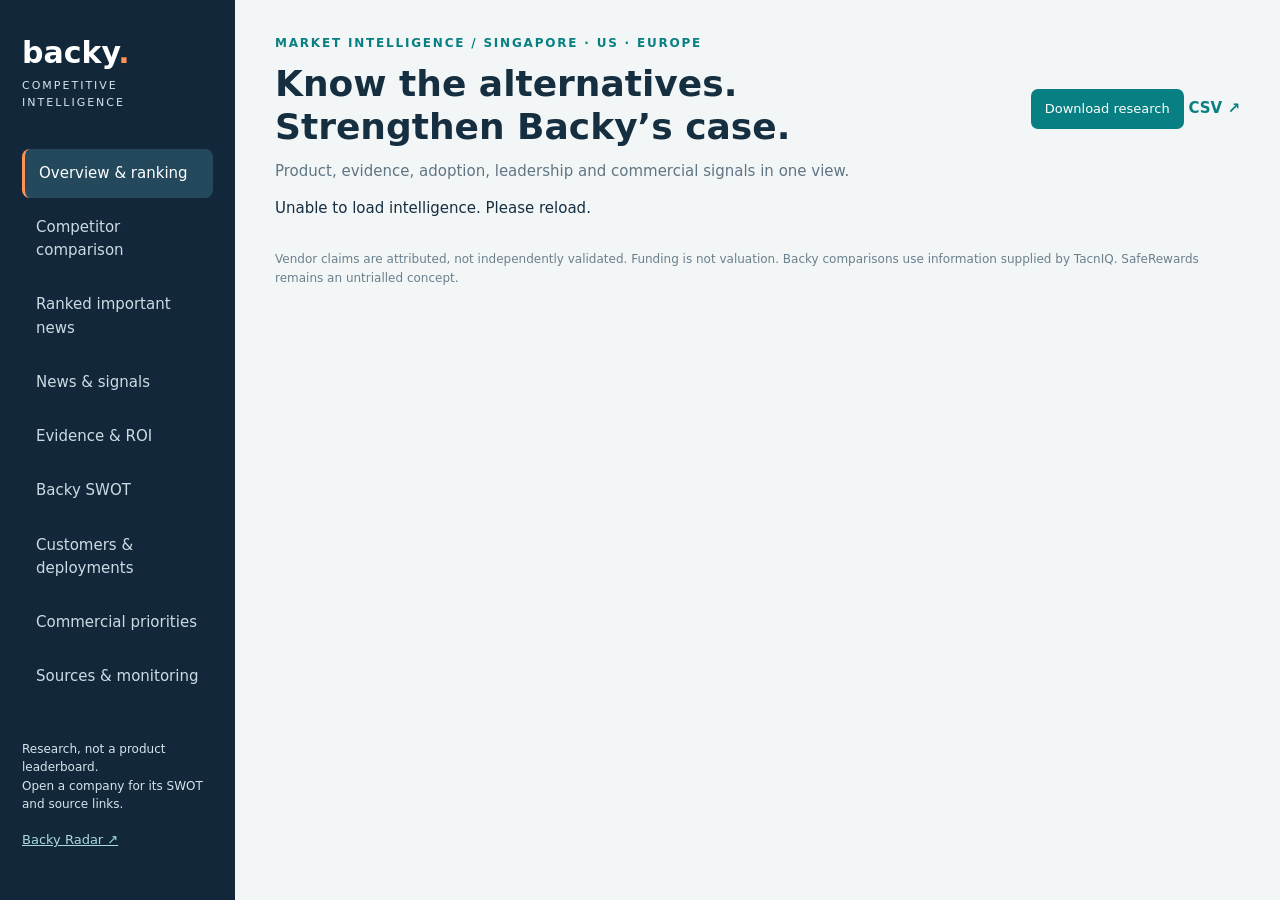
==== commit a4b65f02: "Add sourced competitor customer deployments beneath SWOT and searchable directory" ====
--- a/competitor_templates/competitors.html
+++ b/competitor_templates/competitors.html
@@ -1,21 +1,28 @@
 <!doctype html><html lang="en"><head><meta charset="utf-8"><meta name="viewport" content="width=device-width,initial-scale=1"><title>Backy • Competitor Intelligence</title><style>
-:root{--nav:#12283a;--ink:#152e40;--teal:#087f82;--orange:#ff9256;--line:#dce5e8}*{box-sizing:border-box}body{margin:0;background:#f3f6f6;color:var(--ink);font:15px/1.55 system-ui,sans-serif}aside{position:fixed;width:235px;height:100vh;background:var(--nav);color:#d5e4ed;padding:30px 22px}.brand{font-size:30px;font-weight:800;color:white}.brand span{color:var(--orange)}.sub{font-size:11px;letter-spacing:2px;text-transform:uppercase}nav{margin:38px 0}button{cursor:pointer;font:inherit;border:0}nav button{display:block;width:100%;text-align:left;background:none;color:#ccdae4;border-radius:8px;padding:13px 14px;margin:5px 0}nav button.active{background:#24495d;color:white;border-left:3px solid var(--orange)}aside a{color:#a9d9e1;font-size:13px}main{margin-left:235px;padding:34px 40px;max-width:1700px}.eyebrow{color:var(--teal);font-size:12px;font-weight:750;letter-spacing:1.8px;text-transform:uppercase}h1{font-size:36px;line-height:1.2;margin:9px 0 12px}h2{font-size:23px;margin:8px 0 16px}h3{font-size:17px;margin:0 0 9px}p{margin:8px 0 14px}.muted{color:#607584}.top{display:flex;justify-content:space-between;gap:24px;align-items:center}.pill,.tag{display:inline-block;border-radius:30px;padding:5px 10px;background:#e5f4f1;color:#076666;font-size:12px}.warn{background:#fff0dc;color:#925b10}.cards{display:grid;grid-template-columns:repeat(3,1fr);gap:16px;margin:25px 0}.card,.panel{background:white;border:1px solid var(--line);border-radius:13px;padding:21px}.metric{font-size:31px;font-weight:750}.grid{display:grid;grid-template-columns:1.45fr 1fr;gap:22px}.small{font-size:12px}.callout{border-left:4px solid var(--orange);background:#fff8f2;padding:18px;margin:18px 0;border-radius:5px}.link{color:var(--teal);text-decoration:none;font-weight:600}.link:hover{text-decoration:underline}.btn{display:inline-block;background:var(--teal);color:white;border-radius:7px;padding:10px 14px;text-decoration:none;font-size:13px}.row{display:flex;align-items:center;gap:12px;padding:14px 0;border-bottom:1px solid var(--line)}.rank{font-weight:750;color:var(--teal);width:25px}.score{margin-left:auto;font-weight:750}.bar{height:5px;background:#e4ecef;border-radius:6px;width:100px}.bar i{display:block;height:100%;background:var(--teal);border-radius:6px}.companybtn{background:none;color:var(--ink);text-align:left;font-weight:650;padding:0}.companybtn:hover{color:var(--teal)}table{border-collapse:collapse;width:100%;font-size:13px}th,td{padding:15px 12px;border-bottom:1px solid var(--line);text-align:left;vertical-align:top}th{font-size:11px;letter-spacing:.6px;text-transform:uppercase;background:#f7fafb}td:nth-child(1){min-width:170px}input,select{padding:10px;border:1px solid #c8d7df;border-radius:6px;font:inherit;background:white}.filters{display:flex;gap:10px;flex-wrap:wrap;margin:20px 0}.scroll{overflow:auto}.swot{display:grid;grid-template-columns:1fr 1fr;gap:17px}.swot .panel:nth-child(1){border-top:4px solid #139491}.swot .panel:nth-child(2){border-top:4px solid #d6a058}.swot .panel:nth-child(3){border-top:4px solid #4794ce}.swot .panel:nth-child(4){border-top:4px solid #bb6b75}ul{padding-left:20px}li{margin:9px 0}dialog{border:0;border-radius:15px;width:min(1050px,94vw);max-height:90vh;padding:28px;color:var(--ink)}dialog::backdrop{background:#0b233ac4}.close{float:right;background:#eaf0f3;border-radius:6px;padding:6px 12px}.news{padding:18px 0;border-bottom:1px solid var(--line)}.news a{font-size:17px}.hidden{display:none}.badge{font-size:11px;display:inline-block;padding:3px 7px;border-radius:4px;background:#edf2f5}.steps{display:grid;grid-template-columns:repeat(3,1fr);gap:16px}footer{padding:30px 0;color:#6b7f8d;font-size:12px}@media(max-width:1000px){aside{position:static;width:auto;height:auto;padding:18px}nav{display:flex;flex-wrap:wrap;margin:12px 0}nav button{width:auto}aside .small{display:none}main{margin:0;padding:24px}.grid{grid-template-columns:1fr}}@media(max-width:650px){.cards,.steps,.swot{grid-template-columns:1fr}.top{display:block}h1{font-size:29px}}
-</style></head><body><aside><div class="brand">backy<span>.</span></div><div class="sub">Competitive intelligence</div><nav id="nav"><button data-view="overview" class="active">Overview & ranking</button><button data-view="compare">Competitor comparison</button><button data-view="priority">Ranked important news</button><button data-view="updates">News & signals</button><button data-view="evidence">Evidence & ROI</button><button data-view="swot">Backy SWOT</button><button data-view="strategy">Commercial priorities</button><button data-view="sources">Sources & monitoring</button></nav><p class="small">Research, not a product leaderboard.<br>Open a company for its SWOT and source links.</p><a href="https://backy-radar-preview.onrender.com" target="_blank" rel="noopener">Backy Radar ↗</a></aside><main><div class="top"><div><div class="eyebrow">Market intelligence / Singapore · US · Europe</div><h1>Know the alternatives.<br>Strengthen Backy’s case.</h1><p class="muted">Product, evidence, adoption, leadership and commercial signals in one view.</p></div><div><a class="btn" href="/report.md">Download research</a> <a class="link" href="/export.csv">CSV ↗</a><p class="small muted" id="reviewdate"></p></div></div><div id="content"><p>Loading intelligence…</p></div><footer>Vendor claims are attributed, not independently validated. Funding is not valuation. Backy comparisons use information supplied by TacnIQ. SafeRewards remains an untrialled concept.</footer></main><dialog id="detail"><button class="close" onclick="this.closest('dialog').close()">Close ×</button><div id="detailbody"></div></dialog><script>
+:root{--nav:#12283a;--ink:#152e40;--teal:#087f82;--orange:#ff9256;--line:#dce5e8}*{box-sizing:border-box}body{margin:0;background:#f3f6f6;color:var(--ink);font:15px/1.55 system-ui,sans-serif}aside{position:fixed;width:235px;height:100vh;overflow-y:auto;background:var(--nav);color:#d5e4ed;padding:30px 22px}.brand{font-size:30px;font-weight:800;color:white}.brand span{color:var(--orange)}.sub{font-size:11px;letter-spacing:2px;text-transform:uppercase}nav{margin:38px 0}button{cursor:pointer;font:inherit;border:0}nav button{display:block;width:100%;text-align:left;background:none;color:#ccdae4;border-radius:8px;padding:13px 14px;margin:5px 0}nav button.active{background:#24495d;color:white;border-left:3px solid var(--orange)}aside a{color:#a9d9e1;font-size:13px}main{margin-left:235px;padding:34px 40px;max-width:1700px}.eyebrow{color:var(--teal);font-size:12px;font-weight:750;letter-spacing:1.8px;text-transform:uppercase}h1{font-size:36px;line-height:1.2;margin:9px 0 12px}h2{font-size:23px;margin:8px 0 16px}h3{font-size:17px;margin:0 0 9px}p{margin:8px 0 14px}.muted{color:#607584}.top{display:flex;justify-content:space-between;gap:24px;align-items:center}.pill,.tag{display:inline-block;border-radius:30px;padding:5px 10px;background:#e5f4f1;color:#076666;font-size:12px}.warn{background:#fff0dc;color:#925b10}.cards{display:grid;grid-template-columns:repeat(3,1fr);gap:16px;margin:25px 0}.card,.panel{background:white;border:1px solid var(--line);border-radius:13px;padding:21px}.metric{font-size:31px;font-weight:750}.grid{display:grid;grid-template-columns:1.45fr 1fr;gap:22px}.small{font-size:12px}.callout{border-left:4px solid var(--orange);background:#fff8f2;padding:18px;margin:18px 0;border-radius:5px}.link{color:var(--teal);text-decoration:none;font-weight:600}.link:hover{text-decoration:underline}.btn{display:inline-block;background:var(--teal);color:white;border-radius:7px;padding:10px 14px;text-decoration:none;font-size:13px}.row{display:flex;align-items:center;gap:12px;padding:14px 0;border-bottom:1px solid var(--line)}.rank{font-weight:750;color:var(--teal);width:25px}.score{margin-left:auto;font-weight:750}.bar{height:5px;background:#e4ecef;border-radius:6px;width:100px}.bar i{display:block;height:100%;background:var(--teal);border-radius:6px}.companybtn{background:none;color:var(--ink);text-align:left;font-weight:650;padding:0}.companybtn:hover{color:var(--teal)}table{border-collapse:collapse;width:100%;font-size:13px}th,td{padding:15px 12px;border-bottom:1px solid var(--line);text-align:left;vertical-align:top}th{font-size:11px;letter-spacing:.6px;text-transform:uppercase;background:#f7fafb}td:nth-child(1){min-width:170px}input,select{padding:10px;border:1px solid #c8d7df;border-radius:6px;font:inherit;background:white}.filters{display:flex;gap:10px;flex-wrap:wrap;margin:20px 0}.scroll{overflow:auto}.swot{display:grid;grid-template-columns:1fr 1fr;gap:17px}.swot .panel:nth-child(1){border-top:4px solid #139491}.swot .panel:nth-child(2){border-top:4px solid #d6a058}.swot .panel:nth-child(3){border-top:4px solid #4794ce}.swot .panel:nth-child(4){border-top:4px solid #bb6b75}ul{padding-left:20px}li{margin:9px 0}dialog{border:0;border-radius:15px;width:min(1050px,94vw);max-height:90vh;padding:28px;color:var(--ink)}dialog::backdrop{background:#0b233ac4}.close{float:right;background:#eaf0f3;border-radius:6px;padding:6px 12px}.news{padding:18px 0;border-bottom:1px solid var(--line)}.news a{font-size:17px}.hidden{display:none}.badge{font-size:11px;display:inline-block;padding:3px 7px;border-radius:4px;background:#edf2f5}.steps{display:grid;grid-template-columns:repeat(3,1fr);gap:16px}footer{padding:30px 0;color:#6b7f8d;font-size:12px}@media(max-width:1000px){aside{position:static;width:auto;height:auto;padding:18px}nav{display:flex;flex-wrap:wrap;margin:12px 0}nav button{width:auto}aside .small{display:none}main{margin:0;padding:24px}.grid{grid-template-columns:1fr}}@media(max-width:650px){.cards,.steps,.swot{grid-template-columns:1fr}.top{display:block}h1{font-size:29px}}
+</style></head><body><aside><div class="brand">backy<span>.</span></div><div class="sub">Competitive intelligence</div><nav id="nav"><button data-view="overview" class="active">Overview & ranking</button><button data-view="compare">Competitor comparison</button><button data-view="priority">Ranked important news</button><button data-view="updates">News & signals</button><button data-view="evidence">Evidence & ROI</button><button data-view="swot">Backy SWOT</button><button data-view="customers">Customers & deployments</button><button data-view="strategy">Commercial priorities</button><button data-view="sources">Sources & monitoring</button></nav><p class="small">Research, not a product leaderboard.<br>Open a company for its SWOT and source links.</p><a href="https://backy-radar-preview.onrender.com" target="_blank" rel="noopener">Backy Radar ↗</a></aside><main><div class="top"><div><div class="eyebrow">Market intelligence / Singapore · US · Europe</div><h1>Know the alternatives.<br>Strengthen Backy’s case.</h1><p class="muted">Product, evidence, adoption, leadership and commercial signals in one view.</p></div><div><a class="btn" href="/report.md">Download research</a> <a class="link" href="/export.csv">CSV ↗</a><p class="small muted" id="reviewdate"></p></div></div><div id="content"><p>Loading intelligence…</p></div><footer>Vendor claims are attributed, not independently validated. Funding is not valuation. Backy comparisons use information supplied by TacnIQ. SafeRewards remains an untrialled concept.</footer></main><dialog id="detail"><button class="close" onclick="this.closest('dialog').close()">Close ×</button><div id="detailbody"></div></dialog><script>
 let D,view='overview';const $=s=>document.querySelector(s),esc=s=>String(s??'').replace(/[&<>"']/g,c=>({'&':'&amp;','<':'&lt;','>':'&gt;','"':'&quot;',"'":'&#39;'}[c]));const a=(u,t)=>`<a class="link" href="${esc(u)}" target="_blank" rel="noopener noreferrer">${esc(t)} ↗</a>`;const company=p=>`<button class="companybtn" onclick="detail('${p.id}')">${esc(p.name)}</button>`;const swot=s=>`<div class="swot">${Object.entries(s).map(([k,v])=>`<div class="panel"><h3>${k}</h3><ul>${v.map(x=>`<li>${esc(x)}</li>`).join('')}</ul></div>`).join('')}</div>`;
-function detail(id){let p=D.profiles.find(x=>x.id===id);$('#detailbody').innerHTML=`<div class="eyebrow">${esc(p.category)} · ${esc(p.region)}</div><h2>${esc(p.name)} <span class="pill">${p.score}/100 relevance</span></h2><p>${esc(p.technology)}</p><div class="grid"><div><h3>Deployment & adoption</h3><p>${esc(p.adoption)}</p><h3>Management</h3><p>${esc(p.management)}</p></div><div><h3>Funding & valuation</h3><p>${esc(p.finance)}</p><h3>Pricing</h3><p>${esc(p.pricing)}</p></div></div><div class="callout"><strong>Backy response</strong><p>${esc(p.backy_response)}</p></div><h3>Competitor SWOT · analyst assessment</h3>${swot(p.swot)}<h3 style="margin-top:20px">Sources</h3>${p.sources.map(s=>`<p>${a(s.url,s.label)}</p>`).join('')}<h3>Score breakdown</h3><p>${Object.keys(D.methodology.weights).map((k,i)=>`${k}: ${p.scores[i]}/5 (${D.methodology.weights[k]}%)`).join(' · ')}</p>`;$('#detail').showModal()}
+
+const customerRows=(rows,showCompany=false)=>rows.length?`<div class="scroll"><table><thead><tr>${showCompany?'<th>Competitor</th>':''}<th>Customer / sector</th><th>Product & relationship</th><th>Evidence / deployment</th></tr></thead><tbody>${rows.map(x=>`<tr>${showCompany?`<td>${company(D.profiles.find(p=>p.id===x.competitor_id))}</td>`:''}<td><strong>${esc(x.name)}</strong><p class="small muted">${esc(x.sector)}</p></td><td>${esc(x.product)}<p class="small"><span class="badge">${esc(x.relationship)}</span></p></td><td><p>${esc(x.summary)}</p>${a(x.url,x.source_type)}<p class="small muted">${esc(x.status)}<br>Source checked ${esc(x.checked_on)}</p></td></tr>`).join('')}</tbody></table></div>`:'<p class="muted">No matching customer references.</p>';
+const allCustomers=()=>D.profiles.flatMap(p=>(p.customers||[]).map(x=>({...x,competitor:p.name,competitor_id:p.id})));
+function customerFilters(){return `<div class="filters"><input id="customerSearch" placeholder="Search customers / sectors"><select id="customerCompany"><option value="">All competitors</option>${D.profiles.filter(p=>p.id!=='training-and-consultants').map(p=>`<option value="${esc(p.id)}">${esc(p.name)}</option>`).join('')}</select><select id="customerType"><option value="">All product types</option><option value="wearable">Feedback wearables & sensor assessments</option><option value="exoskeleton">Assistive exoskeletons</option><option value="video">Video / camera / software</option></select><a class="btn" href="/customers.csv">Export customer references</a></div><p id="customerCount" class="small muted"></p><div id="customerRows" class="panel"></div>`}
+function updateCustomers(){let q=$('#customerSearch').value.toLowerCase(),c=$('#customerCompany').value,t=$('#customerType').value;let rows=allCustomers().filter(x=>{let kind=/exoskeleton/i.test(x.product)?'exoskeleton':/video|camera|software|Inseer|TuMeke|VelocityEHS/i.test(x.product+' '+x.relationship)?'video':'wearable';return (!c||x.competitor_id===c)&&(!t||kind===t)&&[x.name,x.sector,x.product,x.competitor,x.relationship].join(' ').toLowerCase().includes(q)});$('#customerCount').textContent=`${rows.length} public references · includes historical cases and anonymous deployments · not confirmed current contracts`;$('#customerRows').innerHTML=customerRows(rows,true)}
+
+function detail(id){let p=D.profiles.find(x=>x.id===id);$('#detailbody').innerHTML=`<div class="eyebrow">${esc(p.category)} · ${esc(p.region)}</div><h2>${esc(p.name)} <span class="pill">${p.score}/100 relevance</span></h2><p>${esc(p.technology)}</p><div class="grid"><div><h3>Deployment & adoption</h3><p>${esc(p.adoption)}</p><h3>Management</h3><p>${esc(p.management)}</p></div><div><h3>Funding & valuation</h3><p>${esc(p.finance)}</p><h3>Pricing</h3><p>${esc(p.pricing)}</p></div></div><div class="callout"><strong>Backy response</strong><p>${esc(p.backy_response)}</p></div><h3>Competitor SWOT · analyst assessment</h3>${swot(p.swot)}<h3 style="margin-top:24px">Customers & deployments</h3><p class="small muted">${esc(p.customer_note)}</p>${customerRows(p.customers||[])}<h3 style="margin-top:20px">Sources</h3>${p.sources.map(s=>`<p>${a(s.url,s.label)}</p>`).join('')}<h3>Score breakdown</h3><p>${Object.keys(D.methodology.weights).map((k,i)=>`${k}: ${p.scores[i]}/5 (${D.methodology.weights[k]}%)`).join(' · ')}</p>`;$('#detail').showModal()}
 function render(){let html='';let ps=D.profiles;
 if(view==='overview'){html=`<div class="cards"><div class="card"><div class="eyebrow">Landscape</div><div class="metric">${ps.length}</div><span>${ps.length-1} companies + existing alternatives</span></div><div class="card"><div class="eyebrow">Reviewed baseline</div><div class="metric">9 Oct 2026</div><span>Facts and analyst comparisons</span></div><div class="card"><div class="eyebrow">Discovery cadence</div><div class="metric">2× daily</div><span>Public news & official page checks; see health</span></div></div><div class="callout"><strong>Key watch: Kinetic’s insurance-channel transition</strong><p>30 September 2026: Kinetic announced Reflex retirement for workers’ compensation policyholders, with existing policyholder retirement by 1 October 2027. Users outside insurance policies are unaffected.</p>${a(ps.find(x=>x.name==='Kinetic Reflex').update.url,'Read original announcement')}</div><div class="panel" style="margin-bottom:20px"><h2>Important news to read first</h2><p class="small muted">Recent signals ranked for Backy. Use Ranked important news for filters, score breakdowns and suggested actions.</p>${D.ranked_news.filter(x=>x.age_days!==null&&x.age_days>=0&&x.age_days<=90).slice(0,3).map((x,i)=>`<div class="row"><span class="rank">${i+1}</span><div>${a(x.url,x.title)}<div class="small muted">${esc(x.company)} · ${esc(x.date)} · ${x.reviewed?'Reviewed reference':'Unreviewed discovery'}</div></div><span class="score">${x.priority_score}</span></div>`).join('')}</div><div class="grid"><div class="panel"><h2>Competitive relevance ranking</h2><p class="small muted">Weighted analyst judgement, not a claim of product superiority. Click each company for SWOT.</p>${ps.map((p,i)=>`<div class="row"><span class="rank">${i+1}</span><div>${company(p)}<div class="small muted">${esc(p.category)} · ${esc(p.region)}</div></div><div class="score">${p.score}<div class="bar"><i style="width:${p.score}%"></i></div></div></div>`).join('')}</div><div><div class="panel"><h2>What matters for Backy</h2><ul><li><strong>Haptics are already common.</strong> Prove measurement validity, usability and sustained change.</li><li><strong>Adoption is commercial evidence.</strong> Report hours worn, task context, comfort and alert response.</li><li><strong>HRP ≠ injury savings.</strong> Separate behavioural results from financial outcomes.</li><li><strong>Rewards need a trial.</strong> Demonstrate worker value, sustainable funding and fair scoring.</li><li><strong>Integrate where possible.</strong> EHS vendors and consultants can be partners.</li></ul></div><div class="panel" style="margin-top:18px"><h3>How the ranking works</h3><p class="small">${esc(D.methodology.description)}</p>${Object.entries(D.methodology.weights).map(([k,v])=>`<div class="row">${k}<strong class="score">${v}%</strong></div>`).join('')}</div></div></div>`}
-if(view==='priority'){html=`<h2>Ranked most important competitor news</h2><p class="muted">Prioritised for Backy’s sales, partnerships and product decisions. Recent developments are shown first by importance; historical studies remain available through the date filter.</p><div class="panel"><strong>How priority is calculated</strong><p class="small">${esc(D.news_methodology.description)}</p><p class="small">Competitor relevance 25 · Event materiality 30 · Source status 25 · Recency 20. Unreviewed items capped at 70; generic website-change alerts capped at 45.</p></div><div class="filters"><select id="priorityPeriod"><option value="90">Last 90 days</option><option value="30">Last 30 days</option><option value="365">Last year</option><option value="all">All dates / historical evidence</option></select><select id="priorityCompany"><option value="">All companies / market</option>${[...new Set(D.ranked_news.map(x=>x.company))].sort().map(x=>`<option>${esc(x)}</option>`).join('')}</select><select id="priorityStatus"><option value="">All review statuses</option><option value="reviewed">Reviewed references</option><option value="candidate">Unreviewed discovery</option></select><input id="prioritySearch" placeholder="Search important news"><a class="btn" href="/news.csv">Export ranked news</a></div><p class="small muted" id="priorityCount"></p><div id="priorityRows"></div>`}
+if(view==='priority'){html=`<h2>Ranked most important competitor news</h2><p class="muted">Prioritised for Backy’s sales, partnerships and product decisions. Recent developments are shown first by importance; repeat funding and retirement coverage is grouped. Historical studies remain available through the date filter.</p><div class="panel"><strong>How priority is calculated</strong><p class="small">${esc(D.news_methodology.description)}</p><p class="small">Competitor relevance 25 · Event materiality 30 · Source status 25 · Recency 20. Unreviewed items capped at 70; generic website-change alerts capped at 45.</p></div><div class="filters"><select id="priorityPeriod"><option value="90">Last 90 days</option><option value="30">Last 30 days</option><option value="365">Last year</option><option value="all">All dates / historical evidence</option></select><select id="priorityCompany"><option value="">All companies / market</option>${[...new Set(D.ranked_news.map(x=>x.company))].sort().map(x=>`<option>${esc(x)}</option>`).join('')}</select><select id="priorityStatus"><option value="">All review statuses</option><option value="reviewed">Reviewed references</option><option value="candidate">Unreviewed discovery</option></select><input id="prioritySearch" placeholder="Search important news"><a class="btn" href="/news.csv">Export ranked news</a></div><p class="small muted" id="priorityCount"></p><div id="priorityRows"></div>`}
 if(view==='evidence'){html=`<h2>Evidence & financial outcomes</h2><p class="muted">Compare endpoints and study designs before comparing percentages. These claims are vendor-reported; a linked reference is not an independent validation of the underlying result.</p><div class="steps">${D.evidence.map(x=>`<div class="panel"><div class="eyebrow">${esc(x.company)}</div><h3>${esc(x.endpoint)}</h3><p><strong>${esc(x.claim)}</strong></p><p>${esc(x.study)}</p><div class="callout"><strong>Comparison limits</strong><p>${esc(x.limits)}</p></div>${a(x.url,'Evidence / reference')}<p class="small muted">${esc(x.source_note)}</p></div>`).join('')}</div><div class="panel" style="margin-top:20px"><h3>Backy’s evidence roadmap</h3><ul><li>Behaviour: HRP per monitored hour, task exposure and response to vibration.</li><li>Adoption: wear hours, participation, comfort and persistence.</li><li>Workflow: supervisor time, report usefulness and deployment effort.</li><li>Financial outcomes: customer-confirmed incident costs and productivity assumptions, with appropriate follow-up and comparison groups.</li><li>Rewards: cost per engaged worker, redemption and sustained behaviour after incentives end.</li></ul></div>`}
 if(view==='compare'){html=`<h2>Buyer-relevant comparison</h2><div class="panel"><h3>Backy reference · supplied by TacnIQ</h3><p>Lower-back wearable with pressure-array and tilt sensing; real-time vibration feedback; approximately three-second calibration; offline feedback and dashboard reporting. Two-week pilot format: baseline followed by feedback, with wear compliance and task context recorded.</p><p class="small muted">The reported 67% HRP reduction is from a short TacnIQ pilot, not a controlled injury or cost study. SafeRewards is proposed and untrialled. Competitive advantages require comparative validation.</p></div><div class="filters"><input id="search" placeholder="Search companies / capabilities"><select id="category"><option value="">All categories</option>${[...new Set(ps.map(p=>p.category))].map(x=>`<option>${esc(x)}</option>`).join('')}</select></div><div class="panel scroll"><table><thead><tr><th>Company / relevance</th><th>Technology</th><th>Adoption & reporting</th><th>Finance / management</th><th>Backy response</th></tr></thead><tbody id="compareRows"></tbody></table></div>`}
 if(view==='updates'){html=`<h2>News, product changes & public signals</h2><p class="muted">Reviewed baseline updates and automatically discovered headlines. Undated pages are current offerings, not “latest news”. Public social references and company links are included; authenticated posts are not monitored.</p><div class="filters"><select id="newsCompany"><option value="">All companies</option>${[...new Set(D.ranked_news.map(x=>x.company))].sort().map(x=>`<option>${esc(x)}</option>`).join('')}</select><select id="newsStatus"><option value="">All statuses</option><option value="reviewed">Reviewed baseline</option><option value="candidate">Unreviewed discovery</option></select><select id="newsFactor"><option value="">All factors</option>${['Technology','Management','Funding / ownership','Partnerships','Evidence / adoption','Market update'].map(x=>`<option>${esc(x)}</option>`).join('')}</select></div><div class="panel" id="newsRows"></div>`}
-if(view==='swot'){html=`<h2>Backy SWOT</h2><p class="muted">A strategic assessment based on TacnIQ’s supplied product and trial information. These are hypotheses and priorities, not validated comparative findings.</p>${swot(D.backy_swot)}<div class="callout"><strong>Positioning to test</strong><p>Practical, worker-centred ergonomic feedback with credible task-level evidence and low deployment effort. SafeRewards is an adoption hypothesis to evaluate alongside the core wearable.</p></div>`}
+if(view==='swot'){html=`<h2>Backy SWOT</h2><p class="muted">A strategic assessment based on TacnIQ’s supplied product and trial information. These are hypotheses and priorities, not validated comparative findings.</p>${swot(D.backy_swot)}<h2 style="margin-top:28px">Customers using competitor solutions</h2><p class="muted">Public references to help identify relevant sectors and existing interventions. Open a competitor for its customer evidence beneath the SWOT.</p>${customerFilters()}<div class="callout"><strong>Positioning to test</strong><p>Practical, worker-centred ergonomic feedback with credible task-level evidence and low deployment effort. SafeRewards is an adoption hypothesis to evaluate alongside the core wearable.</p></div>`}
+if(view==='customers'){html=`<h2>Customers & competitor deployments</h2><p class="muted">${esc(D.customer_methodology)}</p>${customerFilters()}<div class="callout"><strong>Research gaps</strong>${D.profiles.filter(p=>!(p.customers||[]).length&&p.id!=='training-and-consultants').map(p=>`<p>${company(p)} — ${esc(p.customer_note)}</p>`).join('')}</div>`}
 if(view==='strategy'){html=`<h2>Turn intelligence into commercial action</h2><div class="steps"><div class="panel"><span class="pill">1 · This week</span><h3>10 partnership calls</h3><p>Across Singapore, US and Europe, without regional quotas. Prioritise employers, ergonomic consultants, occupational-health providers and distributors with relevant workforces.</p><p class="small">Capture buyer problem, budget owner, incumbent intervention, adoption barriers and a dated next step.</p></div><div class="panel"><span class="pill">2 · Evidence</span><h3>Case-study slides</h3><p>Show baseline → vibration feedback → follow-up. Include participant numbers, wear hours, task mix, HRP/hour and limitations.</p><p class="small">Avoid presenting posture reductions as proven injuries prevented or financial savings.</p></div><div class="panel"><span class="pill">3 · Economics</span><h3>Buyer-owned ROI model</h3><p>Record device, onboarding, support, reporting and rewards costs. Estimate avoided time and incidents only with customer-approved assumptions.</p><p class="small">Show behavioural evidence separately from estimated savings and measured financial outcomes.</p></div></div><div class="grid" style="margin-top:20px"><div class="panel"><h3>SWOT → priorities</h3><ul><li>Strength + opportunity: partner-led trials that combine assessment and feedback.</li><li>Weakness + opportunity: longer adoption trials with transparent measurement.</li><li>Strength + threat: differentiate on ease, worker experience and useful evidence.</li><li>Weakness + threat: narrow claims; standardise onboarding, support and pricing.</li></ul></div><div class="panel"><h3>Questions for every buyer</h3><ul><li>What costs or audit gaps drive action today?</li><li>Which WSH / safety reporting requirements must evidence support?</li><li>What prevents workers from wearing devices consistently?</li><li>Who funds a pilot and who owns subsequent purchase?</li><li>Would internal recognition, pricing or practical rewards improve adoption?</li></ul></div></div><div class="callout"><strong>Rewards pilot design</strong><p>Test feedback-only against feedback plus rewards where feasible. Reward adherence and improvement relative to the worker’s own task-adjusted baseline; never punish an alert. Measure retention, perceived fairness, redemption, cost per engaged worker and persistence after rewards stop. Do not claim HPB or voucher-provider partnership until agreed.</p></div><div class="panel"><h3>Reporting and regulatory workstream</h3><p>Map requested reports to local WSH / occupational-safety requirements, ergonomics methods and customer audit workflows. Confirm privacy, consent and retention practices by market. Device data can support assessments; it does not itself certify compliance.</p>${a('https://www.osha.gov/ergonomics','OSHA ergonomics')} · ${a('https://www.cdc.gov/niosh/ergonomics/','NIOSH ergonomics')} · ${a('https://www.tal.sg/wshc','Singapore WSH Council')}</div>`}
 if(view==='sources'){let f=D.feed;html=`<h2>Sources & monitoring health</h2><div class="panel"><h3>Twice-daily news & official-page discovery</h3><p>GitHub Actions is scheduled at 00:00 and 12:00 UTC (08:00 and 20:00 Singapore). Scheduled runs can be delayed. The monitor checks public-news RSS and official-page content for changes. A first official-page scan establishes a baseline. The dashboard checks the saved feed every five minutes; it does not perform live social scraping.</p><p>Last attempt: <strong>${esc(f.last_attempt||'Not yet recorded')}</strong><br>Last fully successful scan: <strong>${esc(f.last_success||'Not yet recorded')}</strong><br>Sources successful on last attempt: ${f.successful_sources??0}/${f.total_sources??11}</p><p class="small">Automatic classification is keyword-based. Discovered headlines may refer to similarly named organisations and require review. Failed sources do not receive a fresh successful timestamp. Reviewed profiles, scores and valuation notes require manual review.</p>${a('https://github.com/sakthinivastacniq/backyradar/actions/workflows/competitor-monitor.yml','Monitor runs / manual run')} · ${a('https://github.com/sakthinivastacniq/backyradar','Code & research data')}</div><div class="panel scroll" style="margin-top:20px"><table><thead><tr><th>Organisation</th><th>Product / original sources</th><th>Public social discovery</th></tr></thead><tbody>${ps.map(p=>`<tr><td>${company(p)}</td><td>${p.sources.map(s=>a(s.url,s.label)).join('<br>')}</td><td>${a(p.social||('https://www.linkedin.com/search/results/companies/?keywords='+encodeURIComponent(p.name)),p.social?'Public LinkedIn company page':'Find company on LinkedIn')}<br><span class="small muted">Linked page where verified; otherwise a search link</span></td></tr>`).join('')}</tbody></table></div><div class="panel" style="margin-top:20px"><h3>Last scan source status</h3>${(f.sources||[]).map(s=>`<div class="row"><div>${esc(s.company)} <span class="small muted">${esc(s.kind||'news')}</span><br><span class="small">${a(s.url,'Open monitored source')}</span></div><span class="score tag ${s.status==='error'?'warn':''}">${esc(s.status)} ${s.count??s.error??''}</span></div>`).join('')||'Awaiting first scan.'}</div>`}
-$('#content').innerHTML=html;if(view==='compare'){for(let s of ['#search','#category'])$(s).addEventListener('input',compareRows);compareRows()}if(view==='priority'){for(let id of ['#priorityPeriod','#priorityCompany','#priorityStatus'])$(id).addEventListener('change',priorityRows);$('#prioritySearch').addEventListener('input',priorityRows);priorityRows()}if(view==='updates'){for(let s of ['#newsCompany','#newsStatus','#newsFactor'])$(s).addEventListener('change',newsRows);newsRows()}}
+$('#content').innerHTML=html;if(view==='customers'||view==='swot'){for(let id of ['#customerSearch','#customerCompany','#customerType'])$(id).addEventListener('input',updateCustomers);updateCustomers()}if(view==='compare'){for(let s of ['#search','#category'])$(s).addEventListener('input',compareRows);compareRows()}if(view==='priority'){for(let id of ['#priorityPeriod','#priorityCompany','#priorityStatus'])$(id).addEventListener('change',priorityRows);$('#prioritySearch').addEventListener('input',priorityRows);priorityRows()}if(view==='updates'){for(let s of ['#newsCompany','#newsStatus','#newsFactor'])$(s).addEventListener('change',newsRows);newsRows()}}
 function compareRows(){let q=$('#search').value.toLowerCase(),cat=$('#category').value;$('#compareRows').innerHTML=D.profiles.filter(p=>(!cat||p.category===cat)&&JSON.stringify(p).toLowerCase().includes(q)).map(p=>`<tr><td>${company(p)}<p class="small muted">${p.category}<br>${p.region}</p><span class="pill">${p.score}/100</span></td><td>${esc(p.technology)}</td><td>${esc(p.adoption)}</td><td>${esc(p.finance)}<p class="small muted">${esc(p.management)}</p></td><td>${esc(p.backy_response)}</td></tr>`).join('')}
-function newsRows(){let c=$('#newsCompany').value,s=$('#newsStatus').value,f=$('#newsFactor').value;let items=[...D.ranked_news];items.sort((a,b)=>(b.date||'').localeCompare(a.date||''));items=items.filter(x=>(!c||x.company===c)&&(!s||(s==='reviewed')===x.reviewed)&&(!f||x.factor===f));$('#newsRows').innerHTML=items.map(x=>`<article class="news"><div class="small muted">${esc(x.company)} · ${esc(x.date||'Publication date not verified')} ${esc(x.date_type||'')} · ${esc(x.factor)}</div>${a(x.url,x.title)}<p>${esc(x.summary||x.caution)}</p><span class="tag ${x.reviewed?'':'warn'}">${x.reviewed?'Reviewed reference':'Unreviewed discovery'}</span> <span class="small muted">${esc(x.source||'Original linked source')} · Priority ${x.priority_score}/100</span></article>`).join('')||'<p>No updates match these filters.</p>'}
-function newsCard(x,i){return `<article class="panel" style="margin:14px 0"><div class="top"><div><span class="pill">#${i+1} · ${x.priority_score}/100 · ${x.priority_band}</span> <span class="tag ${x.reviewed?'':'warn'}">${x.reviewed?'Reviewed reference':'Unreviewed discovery'}</span><p class="small muted">${esc(x.company)} · ${esc(x.date||'Publication date not verified')} ${esc(x.date_type||'')} · ${esc(x.factor)}</p><h3>${a(x.url,x.title)}</h3></div></div><p>${esc(x.summary||x.caution)}</p><div class="grid"><div><strong>Implication for Backy</strong><p>${esc(x.backy_impact)}</p></div><div><strong>Suggested action</strong><p>${esc(x.recommended_action)}</p></div></div><details><summary class="small link" style="cursor:pointer">Why this ranks here</summary><p class="small">${esc(x.ranking_reason)}</p><p class="small">${Object.entries(x.score_parts).map(([k,v])=>`${esc(k)}: ${v}`).join(' · ')}</p><p class="small muted">${esc(x.source_status)}</p></details></article>`}
-function priorityRows(){let period=$('#priorityPeriod').value,c=$('#priorityCompany').value,s=$('#priorityStatus').value,q=$('#prioritySearch').value.toLowerCase();let items=D.ranked_news.filter(x=>(period==='all'||(x.age_days!==null&&x.age_days>=0&&x.age_days<=Number(period)))&&(!c||x.company===c)&&(!s||(s==='reviewed')===x.reviewed)&&[x.title,x.company,x.backy_impact].join(' ').toLowerCase().includes(q));$('#priorityCount').textContent=`${items.length} matching updates · highest priority first · rule-based scores require judgement`;$('#priorityRows').innerHTML=items.slice(0,80).map(newsCard).join('')||'<div class="panel">No updates match. Try a wider date range.</div>'}
-$('#nav').addEventListener('click',e=>{if(!e.target.dataset.view)return;view=e.target.dataset.view;document.querySelectorAll('nav button').forEach(b=>b.classList.toggle('active',b===e.target));render()});fetch('/api/intelligence').then(r=>r.json()).then(d=>{D=d;$('#reviewdate').textContent='Baseline reviewed '+d.reviewed_on;render()}).catch(()=>$('#content').textContent='Unable to load intelligence. Please reload.');
+function newsRows(){let c=$('#newsCompany').value,s=$('#newsStatus').value,f=$('#newsFactor').value;let items=[...(D.news_items||D.ranked_news)];items.sort((a,b)=>(b.date||'').localeCompare(a.date||''));items=items.filter(x=>(!c||x.company===c)&&(!s||(s==='reviewed')===x.reviewed)&&(!f||x.factor===f));$('#newsRows').innerHTML=items.map(x=>`<article class="news"><div class="small muted">${esc(x.company)} · ${esc(x.date||'Publication date not verified')} ${esc(x.date_type||'')} · ${esc(x.factor)}</div>${a(x.url,x.title)}<p>${esc(x.summary||x.caution)}</p><span class="tag ${x.reviewed?'':'warn'}">${x.reviewed?'Reviewed reference':'Unreviewed discovery'}</span> <span class="small muted">${esc(x.source||'Original linked source')} · Priority ${x.priority_score}/100</span></article>`).join('')||'<p>No updates match these filters.</p>'}
+function newsCard(x,i){return `<article class="panel" style="margin:14px 0"><div class="top"><div><span class="pill">#${i+1} · ${x.priority_score}/100 · ${x.priority_band}</span> <span class="tag ${x.reviewed?'':'warn'}">${x.reviewed?'Reviewed reference':'Unreviewed discovery'}</span><p class="small muted">${esc(x.company)} · ${esc(x.date||'Publication date not verified')} ${esc(x.date_type||'')} · ${esc(x.factor)}</p><h3>${a(x.url,x.title)}</h3></div></div><p>${esc(x.summary||x.caution)}</p><div class="grid"><div><strong>Implication for Backy</strong><p>${esc(x.backy_impact)}</p></div><div><strong>Suggested action</strong><p>${esc(x.recommended_action)}</p></div></div>${x.related_coverage?.length?`<details><summary class="small link" style="cursor:pointer">Related coverage (${x.related_coverage.length}; heuristic grouping)</summary>${x.related_coverage.map(y=>`<p class="small">${a(y.url,y.title)} · ${esc(y.date)} · ${y.reviewed?'Reviewed reference':'Unreviewed coverage'}</p>`).join('')}</details>`:''}<details><summary class="small link" style="cursor:pointer">Why this ranks here</summary><p class="small">${esc(x.ranking_reason)}</p><p class="small">${Object.entries(x.score_parts).map(([k,v])=>`${esc(k)}: ${v}`).join(' · ')}</p><p class="small muted">${esc(x.source_status)}</p></details></article>`}
+function priorityRows(){let period=$('#priorityPeriod').value,c=$('#priorityCompany').value,s=$('#priorityStatus').value,q=$('#prioritySearch').value.toLowerCase();let items=D.ranked_news.filter(x=>(period==='all'||(x.age_days!==null&&x.age_days>=0&&x.age_days<=Number(period)))&&(!c||x.company===c)&&(!s||(s==='reviewed')===x.reviewed)&&[x.title,x.company,x.backy_impact].join(' ').toLowerCase().includes(q));$('#priorityCount').textContent=`${items.length} distinct events / updates · highest priority first · rule-based scores require judgement`;$('#priorityRows').innerHTML=items.slice(0,80).map(newsCard).join('')||'<div class="panel">No updates match. Try a wider date range.</div>'}
+$('#nav').addEventListener('click',e=>{if(!D||!e.target.dataset.view)return;view=e.target.dataset.view;document.querySelectorAll('nav button').forEach(b=>b.classList.toggle('active',b===e.target));render()});fetch('/api/intelligence').then(r=>r.json()).then(d=>{D=d;$('#reviewdate').textContent='Baseline reviewed '+d.reviewed_on;render()}).catch(()=>$('#content').textContent='Unable to load intelligence. Please reload.');
 </script></body></html>
